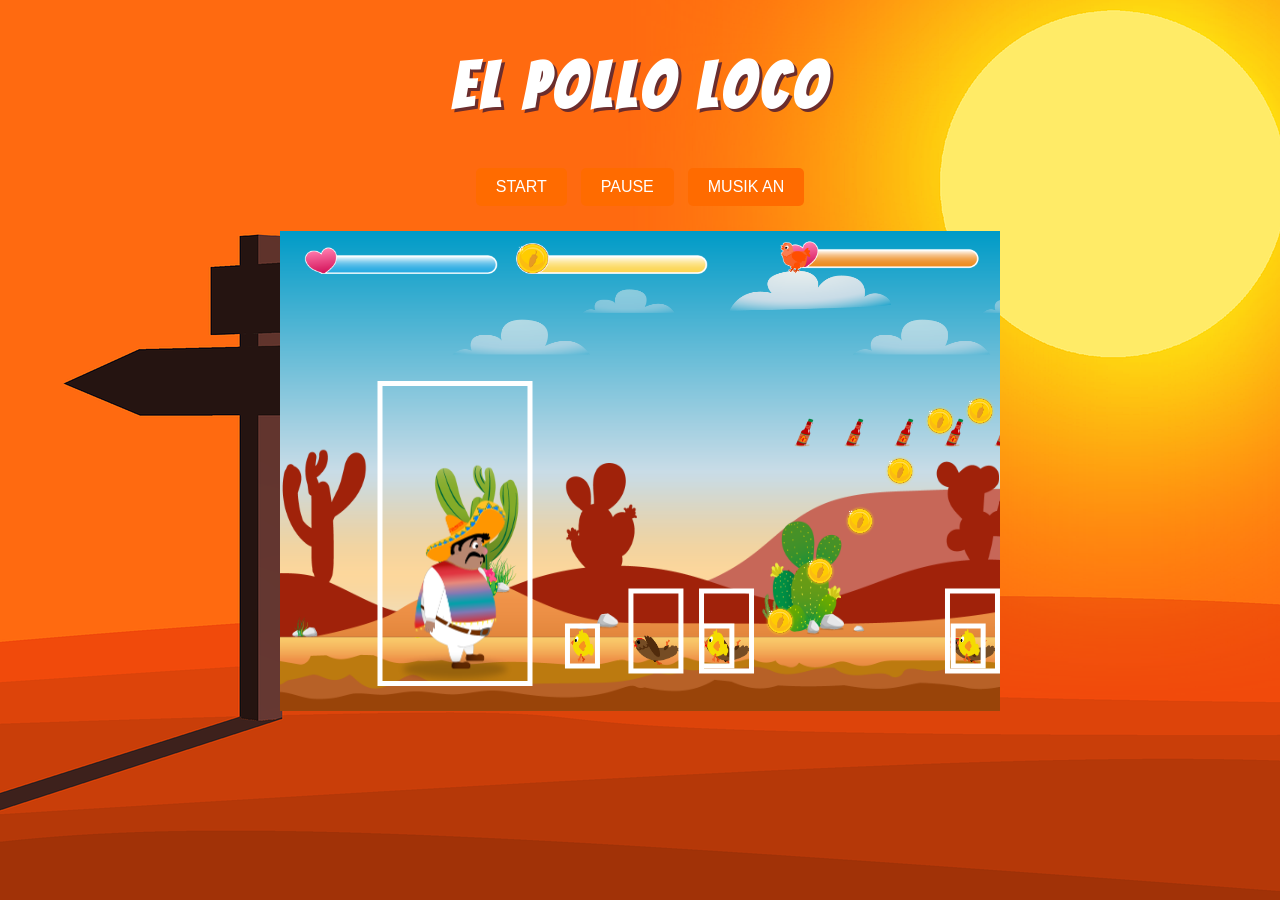
==== index.html @ 73bc2ea7 "coins eingefügt" ====
<!DOCTYPE html>
<html lang="en">
<head>
    <meta charset="UTF-8">
    <meta name="viewport" content="width=device-width, initial-scale=1.0">
    <link rel="stylesheet" href="./style.css">
    <title>El Pollo Loco</title>
    <script src="./models/drawable-object.class.js"></script>
    <script src="./models/movable-object.class.js"></script>
    <script src="./models/keyboard.class.js"></script>
    <script src="./models/level.class.js"></script>
    <script src="./models/character.class.js"></script>
    <script src="./models/chicken.class.js"></script>
    <script src="./models/chickenbaby.class.js"></script>
    <script src="./models/endboss.class.js"></script>
    <script src="./models/cloud.class.js"></script>
    <script src="./models/background-object.class.js"></script>
    <script src="./models/status-bar.class.js"></script>
    <script src="./models/coin.class.js"></script>
    <script src="./models/bottle-pickup.class.js"></script>
    <script src="./models/coin-status-bar.class.js"></script>
    <script src="./models/boss-status-bar.class.js"></script>
    <script src="./models/throwable-object.class.js"></script>
    <script src="./levels/level1.js"></script>
    <script src="./models/world.class.js"></script> 
    <script src="./js/game.js"></script>
     
</head>
<body onload="init()">
    
    <h1>El Pollo Loco</h1>

    <div id="homeScreen">
        <img id="homeScreenImage" src="./img/9_intro_outro_screens/start/startscreen_1.png" alt="Home Screen">
        <div id="homeScreenButtons">
            <button id="playBtn">SPIELEN</button>
            <button id="soundBtn">TON AN</button>
            <button id="fullscreenBtn">VOLLBILD</button>
        </div>
    </div>

    <div id="controlPanel">
        <button id="startBtn">START</button>
        <button id="pauseBtn">PAUSE</button>
        <button id="musicBtn">MUSIK AN</button>
    </div>
    <canvas id="canvas" width="720" height="480"></canvas>

    <div id="gameOverPanel">
        <img id="gameOverImage" src="" alt="Game Over">
            <h2 id="gameOverText"></h2>
        <button id="restartBtn">NOCHMAL SPIELEN</button>
        <button id="homeBtn">HAUPTSEITE</button>
    </div>

    <div id="winPanel">
        <img id="winImage" src="" alt="Win Screen">
        <h2 id="winText"></h2>
        <button id="restartBtn">NOCHMAL SPIELEN</button>
        <button id="homeBtn">HAUPTSEITE</button>
    </div>


</body>
</html>
---- style.css ----
body {
    display: flex;
    justify-content: center;
    align-items: center;
    flex-direction: column;
    min-height: 80vh;
    margin: 0;
    background-image: url('./img/hintergrund_img/wueste.png');
    background-position: center;
}

canvas {
    background-color: black;
    display: block;
}

@font-face {
    font-family: 'BangersFont';
    src: url(./fonts/bangers/bangers-v25-latin-regular.woff2) format('woff2');
    font-weight: normal;
    font-style: normal;
}


@font-face {
    font-family: 'merriweather';
    src: url(./fonts/merriweather_woff/Merriweather_24pt_SemiCondensed-Regular.woff) format('woff2');
    font-weight: normal;
    font-style: normal;
}

h1 {
    font-family: 'BangersFont', Arial, Helvetica, sans-serif;
    font-size: 64px;
    color: #ffffff;
    text-shadow: 3px 3px 0px #6B2D2D;
    letter-spacing: 6px;
}

h2 {
    font-family:'merriweather', 'Franklin Gothic Medium', 'Arial Narrow', Arial, sans-serif;
    font-size: 32px;
    color: #ffffff;
    text-shadow: 3px 3px 0px #6B2D2D;
    letter-spacing: 2px;
}

#controlPanel {
    margin-bottom: 20px;
}

#controlPanel button {
    padding: 10px 20px;
    margin: 5px;
    font-size: 16px;
    background-color: #ff6b00;
    color: white;
    border: none;
    border-radius: 5px;
    cursor: pointer;
}

#controlPanel button:hover {
    background-color: #445a00;
}

#gameOverPanel {
    position: fixed;
    top: 50%;
    left: 50%;
    transform: translate(-50%, -50%);
    background-color: rgba(0, 0, 0, 0.9);
    padding: 40px;
    border-radius: 10px;
    text-align: center;
    z-index: 1000;
    display: none;
}

#gameOverPanel.show{
    display: block;
}

#gameOverPanel h2 {
    color: #ff6b00;
    font-size: 48px;
    margin-bottom: 30px;
   
}

#gameOverPanel button {
    padding: 15px 30px;
    font-size: 20px;
    background-color: #ff6b00;
    color: white;
    border: none;
    border-radius: 5px;
    cursor: pointer;
}

#gameOverPanel button:hover {
    background-color: #d45a00;
}

#gameOverImage {
    width: 300px;
    margin-bottom: 20px;
}

#winPanel {
    position: fixed;
    top: 50%;
    left: 50%;
    transform: translate(-50%, -50%);
    background-color: rgba(0, 0, 0, 0.9);
    padding: 40px;
    border-radius: 10px;
    text-align: center;
    z-index: 1000;
    display: none;
}

#winPanel img {
    width: 300px;
    margin-bottom: 20px;
}

#winPanel h2 {
    color: #FFD700;
    font-size: 48px;
    margin-bottom: 30px;
}

#winPanel button {
    padding: 15px 30px;
    font-size: 20px;
    background-color: #FFD700;
    color: black;
    border-radius: 5px;
    cursor: pointer;
    margin: 10px;
    font-weight: bold;
}

#winPanel button:hover {
    background-color: #FFC700;
}





#homeScreen {
    position: fixed;
    top: 0;
    left: 0;
    width: 100%;
    height: 100%;
    display: flex;
    justify-content: center;
    align-items: center;
    z-index: 999;
    display: none;
}

#homeScreenImage {
    width: 100%;
    height: 100%;
    object-fit: cover;
    position: absolute;
}

#homeScreenButtons {
    position: relative;
    z-index: 1000;
    display: flex;
    flex-direction: column;
    gap: 20px;
}

#homeScreenButtons button {
    padding: 15px 40px;
    font-size: 18px;
    background-color: rgba(255, 107, 0, 0.9);
    color: white;
    border: none;
    border-radius: 5px;
    cursor: pointer;
    font-weight: bold;
}

#homeScreenButtons button:hover {
    background-color: rgba(212, 90, 0, 0.9);
}










/*Smartphones -----*/
@media only screen and (max-width : 720px) {
    canvas {
        width: 100%;
    }
}

@media only screen and (max-height: 480px) {
    
    body {
        min-height: 0;
        padding: 0;
        margin: 0;
    }
    canvas {
        height: 100vh;
    }
    h1 {
        display: none;
    }
    h2 {display: none;
    }
}
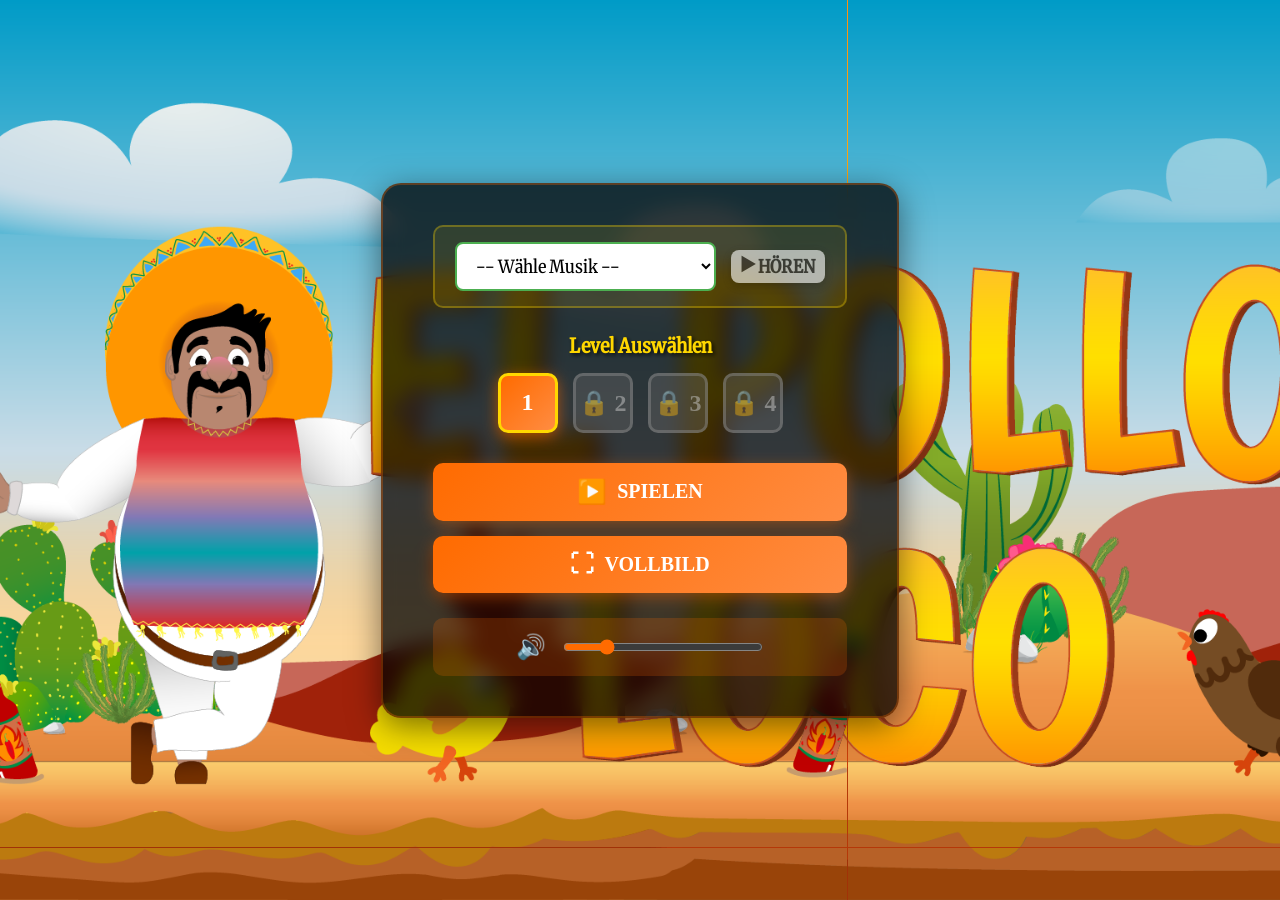
==== commit 007d6b94: "UI-Verbesserungen: Modernes Design und mobile Steuerung implementiert - Startseite neu gestaltet mit" ====
--- a/index.html
+++ b/index.html
@@ -4,7 +4,10 @@
     <meta charset="UTF-8">
     <meta name="viewport" content="width=device-width, initial-scale=1.0">
     <link rel="stylesheet" href="./style.css">
+    <link rel="icon" type="image/png" href="img/favicon/I-1.png">
     <title>El Pollo Loco</title>
+    <script src="./js/audio-hub.js"></script>
+    <script src="./js/music-manager.js"></script>
     <script src="./models/drawable-object.class.js"></script>
     <script src="./models/movable-object.class.js"></script>
     <script src="./models/keyboard.class.js"></script>
@@ -20,6 +23,7 @@
     <script src="./models/bottle-pickup.class.js"></script>
     <script src="./models/coin-status-bar.class.js"></script>
     <script src="./models/boss-status-bar.class.js"></script>
+    <script src="./models/bottle-status-bar.class.js"></script>
     <script src="./models/throwable-object.class.js"></script>
     <script src="./levels/level1.js"></script>
     <script src="./models/world.class.js"></script> 
@@ -31,35 +35,97 @@
     <h1>El Pollo Loco</h1>
 
     <div id="homeScreen">
-        <img id="homeScreenImage" src="./img/9_intro_outro_screens/start/startscreen_1.png" alt="Home Screen">
-        <div id="homeScreenButtons">
-            <button id="playBtn">SPIELEN</button>
-            <button id="soundBtn">TON AN</button>
-            <button id="fullscreenBtn">VOLLBILD</button>
+    <img id="homeScreenImage" src="./img/9_intro_outro_screens/start/startscreen_1.png" alt="Home Screen">
+
+        <div id="homeScreenButtons">          
+            <div id="musicSelector">
+                <select id="musicDropdown" onchange="onMusicChange()">
+                    <option value="-1">-- Wähle Musik --</option>
+                    <option value="0">🎹 Piano Music</option>
+                    <option value="1">🎮 8-Bit Loop</option>
+                    <option value="2">🤠 Casual Western Rhythm</option>
+                    <option value="3">🌵 Lonely Cowboy</option>
+                </select>
+            <button id="previewBtn" onclick="previewSelectedMusic()" disabled>▶️ HÖREN</button>
+            </div>
+
+            <!-- LEVEL SEÇİMİ -->
+            <div id="levelSelector">
+                <h3>Level Auswählen</h3>
+                <div id="levelButtons">
+                    <button class="level-btn active" onclick="selectLevel(1)">1</button>
+                    <button class="level-btn disabled" disabled>🔒 2</button>
+                    <button class="level-btn disabled" disabled>🔒 3</button>
+                    <button class="level-btn disabled" disabled>🔒 4</button>
+                </div>
+            </div>
+
+            <!-- OYUN KONTROL BUTONLARI -->
+            <div id="gameControls">
+                <button id="playBtn" onclick="startGameFromHome()"><span class="btn-icon">▶️</span> SPIELEN</button>
+            <button id="fullscreenBtn" onclick="toggleFullscreen()"><span class="btn-icon">⛶</span> VOLLBILD</button>
+            </div>
+
+            <!-- SES KONTROLÜ -->
+            <div id="volumeControl">
+                <span class="volume-icon">🔊</span>
+                <input type="range" oninput="AudioHub.setVolume(this.value)" id="volumeHome" min="0" max="1" step="0.01" value="0.2">
+            </div>
         </div>
     </div>
 
-    <div id="controlPanel">
-        <button id="startBtn">START</button>
-        <button id="pauseBtn">PAUSE</button>
-        <button id="musicBtn">MUSIK AN</button>
+    <div id="controlPanel" style="display:none">
+        <button id="pauseBtn" onclick="pauseGame()">⏸️ PAUSE</button>
+        <button id="musicBtn" onclick="toggleMusic()">🎵 MUSIK AN</button>
+        <div id="volumeControlGame">
+            <span class="volume-icon">🔊</span>
+            <input type="range" oninput="AudioHub.setVolume(this.value)" id="volumeGame" min="0" max="1" step="0.01" value="0.2">
+        </div>
     </div>
-    <canvas id="canvas" width="720" height="480"></canvas>
 
-    <div id="gameOverPanel">
+
+    <canvas id="canvas" width="720" height="480" style="display: none;"></canvas>
+
+    <div id="gameOverPanel" style="display: none;">
         <img id="gameOverImage" src="" alt="Game Over">
             <h2 id="gameOverText"></h2>
-        <button id="restartBtn">NOCHMAL SPIELEN</button>
-        <button id="homeBtn">HAUPTSEITE</button>
+        <button id="restartBtn" onclick="restartGame()" onkeydown="return false;">NOCHMAL SPIELEN</button>
+        <button id="homeBtn" onclick="goToHome()" onkeydown="return false;">HAUPTSEITE</button>
     </div>
 
-    <div id="winPanel">
+    <div id="winPanel" style="display: none;">
         <img id="winImage" src="" alt="Win Screen">
         <h2 id="winText"></h2>
-        <button id="restartBtn">NOCHMAL SPIELEN</button>
-        <button id="homeBtn">HAUPTSEITE</button>
+        <button id="winRestartBtn" onclick="restartGame()" onkeydown="return false;">NOCHMAL SPIELEN</button>
+        <button id="winHomeBtn" onclick="goToHome()" onkeydown="return false;">HAUPTSEITE</button>
     </div>
 
+
+
+    <!--QUERFORMAT_WARNUNG-->
+    <div id="rotateWarning" style="display:none;">
+        <div id="rotateContent">
+            <img src="" alt="./img/9_intro_outro_screens/start/startscreen_1.png" aria-multiline="Gerät drehen">
+            <h2>Bitte drehe dein Gerät!</h2>
+        </div>
+    </div>
+
+    <!--MOBILE STEUERUNG-->
+    <div id="mobilControls" style="display:none;">
+    
+        <!--LINKE SEITE: Bewegungs-Buttons-->
+        <div id="leftControls">
+            <button id="btnLeft" class="control_btn">◄</button>
+            <button id="btnRight" class="control_btn">►</button>
+        </div>
+
+        <!--RECHTE SEITE: Aktions-Buttons-->
+        <div id="rightControls">
+            <button id="btnJump" class="control_btn">⏫</button>
+            <button id="btnThrow" class="control_btn">💥</button>
+        </div>
+
+    </div>
 
 </body>
 </html>
--- a/style.css
+++ b/style.css
@@ -45,26 +45,210 @@
     letter-spacing: 2px;
 }
 
+#homeScreen {
+    display: flex;
+    justify-content: center;
+    align-items: center;
+    position: fixed;
+    top: 0;
+    left: 0;
+    width: 100%;
+    height: 100%;
+    z-index: 2000;
+}
+
+#homeScreenImage {
+    width: 100%;
+    height: 100%;
+    object-fit: cover;
+    position: absolute;
+}
+
+#homeScreenButtons {
+    position: relative;
+    z-index: 1000;
+    background: rgba(0, 0, 0, 0.75);
+    backdrop-filter: blur(10px);
+    border-radius: 20px;
+    padding: 40px 50px;
+    box-shadow: 0 8px 32px rgba(0, 0, 0, 0.5);
+    border: 2px solid rgba(255, 107, 0, 0.3);
+    max-width: 500px;
+}
+
+/* Level Seçici Başlık */
+#levelSelector h3 {
+    font-family: 'merriweather', Arial, sans-serif;
+    color: #FFD700;
+    font-size: 20px;
+    margin-bottom: 15px;
+    text-align: center;
+    text-shadow: 2px 2px 4px rgba(0, 0, 0, 0.8);
+    margin-top: 0;
+}
+
+/* Level Butonları Container */
+#levelButtons {
+    display: flex;
+    gap: 15px;
+    justify-content: center;
+    margin-bottom: 30px;
+}
+
+/* Level Butonları */
+.level-btn {
+    width: 60px;
+    height: 60px;
+    font-size: 24px;
+    font-weight: bold;
+    border-radius: 10px;
+    border: 3px solid rgba(255, 107, 0, 0.5);
+    background: rgba(255, 107, 0, 0.3);
+    color: white;
+    cursor: not-allowed;
+    transition: all 0.3s;
+    margin: 0;
+    padding: 0;
+    box-shadow: none;
+}
+
+/* Aktif Level (Level 1) */
+.level-btn.active {
+    background: linear-gradient(135deg, #ff6b00, #ff8c42);
+    border-color: #FFD700;
+    cursor: pointer;
+    box-shadow: 0 4px 15px rgba(255, 107, 0, 0.6);
+}
+
+.level-btn.active:hover {
+    transform: scale(1.1);
+    box-shadow: 0 6px 20px rgba(255, 215, 0, 0.8);
+}
+
+/* Kilitli Leveller */
+.level-btn.disabled {
+    background: rgba(100, 100, 100, 0.4);
+    border-color: rgba(150, 150, 150, 0.4);
+    color: rgba(200, 200, 200, 0.5);
+}
+
+/* Kilitli leveller üzerine gelince */
+.level-btn.disabled:hover {
+    animation: shake 0.3s;
+}
+
+/* Sallama animasyonu */
+@keyframes shake {
+    0%, 100% { transform: translateX(0); }
+    25% { transform: translateX(-5px); }
+    75% { transform: translateX(5px); }
+}
+
+/* Oyun Kontrol Butonları */
+#gameControls {
+    display: flex;
+    flex-direction: column;
+    gap: 15px;
+    margin-bottom: 25px;
+}
+
+#gameControls button {
+    padding: 15px 30px;
+    font-size: 20px;
+    background: linear-gradient(135deg, #ff6b00, #ff8c42);
+    color: white;
+    border: none;
+    border-radius: 10px;
+    cursor: pointer;
+    font-weight: bold;
+    display: flex;
+    align-items: center;
+    justify-content: center;
+    gap: 10px;
+    box-shadow: 0 4px 15px rgba(255, 107, 0, 0.4);
+    transition: all 0.3s;
+}
+/* 
+#gameControls button:hover {
+    background: linear-gradient(135deg, #ff8c42, #ffab42);
+    transform: translateY(-3px);
+    box-shadow: 0 6px 20px rgba(255, 107, 0, 0.6);
+} */
+
+#gameControls button:hover .btn-icon {
+    transform: scale(1.3);
+    display: inline-block;
+    transition: transform 0.3s;
+}
+
+.btn-icon {
+    font-size: 24px;
+}
+
+/* Ses Kontrolü */
+#volumeControl {
+    display: flex;
+    align-items: center;
+    justify-content: center;
+    gap: 15px;
+    padding: 15px;
+    background: rgba(255, 107, 0, 0.2);
+    border-radius: 10px;
+}
+
+/* Oyun içi ses kontrolü container */
+#volumeControlGame {
+    display: flex;
+    align-items: center;
+    gap: 10px;
+}
+
+/* Oyun içi slider */
+#volumeGame {
+    width: 80px;
+    cursor: pointer;
+    accent-color: #ff6b00;
+}
+
+.volume-icon {
+    font-size: 24px;
+}
+
+#volumeHome {
+    width: 200px;
+    cursor: pointer;
+    accent-color: #ff6b00; /* Modern tarayıcılarda slider rengi */
+}
+button {
+    padding: 10px 20px;
+    font-size: 16px;
+    background-color: #ff6b35;
+    color: white;
+    border: none;
+    border-radius: 8px;
+    cursor: pointer;
+    font-weight: bold;
+    font-family: inherit;
+    box-shadow: 0 3px 10px rgba(0, 0, 0, 0.3);
+    transition: all 0.3s;
+    margin: 0;
+}
+
+button:hover {
+     background-color: #ff8c42;
+    transform: scale(1.05);
+}
+
+button:active {
+    transform: scale(0.95);
+}
+
 #controlPanel {
     margin-bottom: 20px;
 }
 
-#controlPanel button {
-    padding: 10px 20px;
-    margin: 5px;
-    font-size: 16px;
-    background-color: #ff6b00;
-    color: white;
-    border: none;
-    border-radius: 5px;
-    cursor: pointer;
-}
-
-#controlPanel button:hover {
-    background-color: #445a00;
-}
-
 #gameOverPanel {
+    display: none;
     position: fixed;
     top: 50%;
     left: 50%;
@@ -74,7 +258,9 @@
     border-radius: 10px;
     text-align: center;
     z-index: 1000;
-    display: none;
+    max-width: 90vw;
+    max-height: 90vh;
+    overflow-y: auto;    
 }
 
 #gameOverPanel.show{
@@ -84,8 +270,7 @@
 #gameOverPanel h2 {
     color: #ff6b00;
     font-size: 48px;
-    margin-bottom: 30px;
-   
+    margin-bottom: 30px;   
 }
 
 #gameOverPanel button {
@@ -118,6 +303,9 @@
     text-align: center;
     z-index: 1000;
     display: none;
+    max-width: 90vw;
+    max-height: 90vh;
+    overflow-y: auto;
 }
 
 #winPanel img {
@@ -146,61 +334,479 @@
     background-color: #FFC700;
 }
 
-
-
-
-
-#homeScreen {
+#musicSelector {
+    position: relative;
+    display: flex;
+    align-items: center;
+    justify-content: center;
+    gap: 15px;
+    background: rgba(255, 215, 0, 0.1); /* Hafif altın */
+    border: 2px solid rgba(255, 215, 0, 0.3);
+    padding: 15px 20px;
+    border-radius: 10px;
+    margin-bottom: 25px;
+}
+
+#musicSelector label { /*Müzik label yazi*/
+    font-family: 'merriweather', Arial, sans-serif;
+    font-size: 24px;
+    color: white;
+    text-shadow: 2px 2px 4px rgba(0, 0, 0, 0.8);
+}
+
+#musicDropdown { /*Dropdown (acilir liste)*/
+    font-family: 'merriweather', Arial, sans-serif;
+    font-size: 18px;
+    padding: 10px 15px;
+    border-radius: 8px;
+    border: 2px solid #4CAF50;
+    background: white;
+    cursor: pointer;
+    min-width: 250px;
+}
+
+#musicDropdown:focus { /*Dropdown tiklandiginda*/
+    outline: none; /*varsayilan cerceveyi kaldir*/
+    border-color: #45a049;
+    box-shadow: 0 0 10px rgba(76, 175, 80, 0.5); /*yesil glow efekti*/
+}
+
+#previewBtn { /*Önizleme butone (HÖREN)*/
+    font-family: 'merriweather', Arial, sans-serif;
+    font-size: 18px;
+    padding: 5px 10px;
+    border-radius: 8px;
+    border: none;
+    background: #2196f3;
+    color: white;
+    cursor: pointer;
+    transition: all 0.3s;
+    margin: 0;
+    
+}
+
+#previewBtn:disabled { /*Buton pasif*/
+    background: #ffffff; 
+    opacity: 0.6;
+    color: #383737;
+}
+
+/* ===== QUERFORMAT-WARNUNG (Yatay/Dikey Kontrol Uyarısı) ===== */
+#rotateWarning {
     position: fixed;
     top: 0;
     left: 0;
     width: 100%;
     height: 100%;
+    background-color: rgba(0, 0, 0, 0.95);
+    z-index: 9999;
     display: flex;
     justify-content: center;
     align-items: center;
-    z-index: 999;
-    display: none;
-}
-
-#homeScreenImage {
+}
+
+#rotateContent {
+    text-align: center;
+    color: white;
+    padding: 40px;
+}
+
+#rotateContent img {
+    width: 200px;
+    margin-bottom: 20px;
+    opacity: 0.5;
+    display: block;
+    margin-left: auto;
+    margin-right: auto; 
+}
+
+#rotateContent h2 {
+    font-size: 32px;
+    margin-bottom: 20px;
+}
+
+#rotateContent p {
+    font-family: 'merriweather', Arial, sans-serif;
+    font-size: 18px;
+    color: #FFD700;
+}
+
+/* ===== MOBILE STEUERUNG (Dokunmatik Kontroller) ===== */
+#mobilControls {
+    position: fixed;
+    bottom: 0;
+    left: 0;
+    width: 100%;
+    height: 150px;
+    display: flex;
+    justify-content: space-between;
+    align-items: center;
+    padding: 0 20px;
+    z-index: 100;
+    pointer-events: none; /* Hintergrund bleibt klickbar */
+}
+
+.control_btn {
+    border-radius: 50%;
+    cursor: pointer;
+    user-select: none;
+    display: flex;
+    justify-content: center;
+    align-items: center;
+    margin: 0;
+    padding: 0;
+    transition: all 0.15s ease;
+}
+
+/* Mobil cihazlarda butonları göster */
+@media (max-width: 1024px) {
+    #mobilControls {
+        display: flex !important;
+    }
+}
+/* Im Hochformat Warnung anzeigen */
+@media (orientation: portrait) {
+    #rotateWarning {
+        display: flex !important;
+    }
+}
+
+
+
+
+
+/* Yatay modda mobil düzenlemeler */
+@media (orientation: landscape) and (max-width: 1024px) {
+    /* Canvas'ı maksimum büyüklükte yap */
+    canvas {
+        height: calc(100vh - 100px) !important; /* 160px → 100px (daha büyük canvas) */
+        width: 100vw !important;
+        max-width: 100vw !important;
+        object-fit: contain;   
+        z-index: 1; /* Arka planda kal */
+    }
+
+    /* Control Panel - Çok Kompakt Mobil Görünüm */
+#controlPanel {
+    position: fixed;
+    top: 5px;
+    right: 5px;
+    z-index: 200;
+    margin: 0;
+    display: flex;
+    flex-direction: column;
+    gap: 8px;
+    background: rgba(0, 0, 0, 0.85);
+    padding: 8px;
+    border-radius: 6px;
+    border: 1px solid rgba(255, 107, 0, 0.6);
+}
+
+#controlPanel button {
+    padding: 5px 10px;
+    font-size: 10px;
+    margin: 0;
+    background: linear-gradient(135deg, #ff6b00, #ff8c42);
+    border-radius: 4px;
+    white-space: nowrap;
+    min-width: 80px;
+}
+
+#controlPanel button:hover {
+    background: linear-gradient(135deg, #ff8c42, #ffab42);
+}
+
+/* Ses kontrolü container */
+#volumeControlGame {
+    display: flex;
+    align-items: center;
+    gap: 5px;
+    background: rgba(255, 107, 0, 0.15);
+    padding: 4px 6px;
+    border-radius: 4px;
+}
+
+#volumeControlGame .volume-icon {
+    font-size: 14px; /* 16px → 14px */
+}
+
+#volumeGame {
+    width: 60px; /* 70px → 60px */
+    height: 3px; /* 4px → 3px */
+}
+
+#leftControls, #rightControls {
+    display: flex;
+    gap: 15px !important;
+}
+#rightControls {
+    padding-right: 55px; /* Sadece sağ tarafa */
+}
+
+    #homeScreen {
+    display: flex;
     width: 100%;
     height: 100%;
-    object-fit: cover;
-    position: absolute;
-}
-
-#homeScreenButtons {
-    position: relative;
-    z-index: 1000;
-    display: flex;
-    flex-direction: column;
+    z-index: 2000;
+    }
+    
+    #homeScreenButtons {
+    padding: 25px 30px !important;
+    max-width: 400px !important;
+}
+
+    #levelSelector h3 {
+    font-size: 16px !important;
+    margin-bottom: 10px !important;
+}
+
+#levelButtons {
+    gap: 10px !important;
+    margin-bottom: 20px !important;
+}
+
+.level-btn {
+    width: 50px !important;
+    height: 50px !important;
+    font-size: 20px !important;
+}
+
+#gameControls {
+    gap: 10px !important;
+    margin-bottom: 15px !important;
+}
+
+#gameControls button {
+    padding: 12px 20px !important;
+    font-size: 16px !important;
+}
+
+#volumeControl {
+    padding: 10px !important;
+}
+
+#volumeHome {
+    width: 150px !important;
+}
+
+
+#musicSelector {
+    width: 300px;
+    height: 25px;
+    top: 10%;
+    left: 50%;
+    transform: translate(-50%);
+    display: flex;
+    align-items: center;
+    justify-content: center;
     gap: 20px;
-}
-
-#homeScreenButtons button {
-    padding: 15px 40px;
-    font-size: 18px;
-    background-color: rgba(255, 107, 0, 0.9);
-    color: white;
-    border: none;
-    border-radius: 5px;
-    cursor: pointer;
-    font-weight: bold;
-}
-
-#homeScreenButtons button:hover {
-    background-color: rgba(212, 90, 0, 0.9);
-}
-
-
-
-
-
-
-
-
-
+    background-color:rgba(255, 107, 0, 0.9);
+    padding: 20px 30px;
+    border-radius: 15px;
+    z-index: 10;;
+}
+
+#musicSelector label { /*Müzik label yazi*/
+    font-family: 'merriweather', Arial, sans-serif;
+    font-size: 16px;
+    color: white;
+    text-shadow: 2px 2px 4px rgba(0, 0, 0, 0.8);
+}
+
+#musicDropdown { /*Dropdown (acilir liste)*/
+    font-family: 'merriweather', Arial, sans-serif;
+    font-size: 16px;
+    padding: 5px 10px;
+    border-radius: 8px;
+    border: 2px solid #4CAF50;
+    background: white;
+    cursor: pointer;
+    min-width: 250px;
+}
+
+#musicDropdown:focus { /*Dropdown tiklandiginda*/
+    outline: none; /*varsayilan cerceveyi kaldir*/
+    border-color: #45a049;
+    box-shadow: 0 0 10px rgba(76, 175, 80, 0.5); /*yesil glow efekti*/
+}
+
+#previewBtn { /*Önizleme butone (HÖREN)*/
+    font-family: 'merriweather', Arial, sans-serif;
+    font-size: 16px;
+    padding: 5px 5px;
+    border-radius: 8px;
+    background: #2196f3;
+    color: white;
+    transition: all 0.3s;  
+}
+
+#previewBtn:disabled { /*Buton pasif*/
+    background: #ffffff; 
+    opacity: 0.6;
+    color: #383737;
+}
+/* TURUNCU ARKA PLAN EKLE */
+    #mobilControls {
+        position: fixed;
+        bottom: 0;
+        left: 0;
+        width: 100%;
+        height: 100px !important;
+        background: linear-gradient(to bottom, 
+                    rgba(255, 107, 0, 0.85), 
+                    rgba(255, 140, 0, 0.9)) !important; /* Güzel turuncu gradient. Yavas gecis*/
+        z-index: 100 !important;
+        display: flex;
+      
+        align-items: center;
+        padding: 0 30px !important;
+        box-shadow: 0 -4px 10px rgba(0, 0, 0, 0.3); /* Üstten gölge */
+    }
+
+
+.control_btn {
+    width: 75px;
+    height: 75px;
+    font-size: 28px;
+    background: linear-gradient(145deg, #ffffff, #e6e6e6);
+    color: #ff6b00;
+    border: 3px solid rgba(255, 107, 0, 0.3);
+    border-radius: 50%;
+    box-shadow: 
+        0 6px 12px rgba(0, 0, 0, 0.3),
+        inset 0 -2px 4px rgba(0, 0, 0, 0.1),
+        inset 0 2px 4px rgba(255, 255, 255, 0.8);
+    transition: all 0.15s ease;
+}
+
+.control_btn:active {
+    background: linear-gradient(145deg, #e6e6e6, #cccccc);
+    transform: translateY(4px) scale(0.95);
+    box-shadow: 
+        0 2px 6px rgba(0, 0, 0, 0.3),
+        inset 0 2px 6px rgba(0, 0, 0, 0.2);
+}
+
+/* Sol/Sağ Hareket Butonları - Mavi Ton */
+#btnLeft, #btnRight {
+    background: linear-gradient(145deg, #4a90e2, #357abd);
+    color: white;
+    border: 3px solid rgba(74, 144, 226, 0.5);
+}
+
+#btnLeft:active, #btnRight:active {
+    background: linear-gradient(145deg, #357abd, #2a5f8f);
+}
+
+/* Zıplama Butonu - Yeşil Ton */
+#btnJump {
+    background: linear-gradient(145deg, #5cb85c, #449d44);
+    color: white;
+    border: 3px solid rgba(92, 184, 92, 0.5);
+}
+
+#btnJump:active {
+    background: linear-gradient(145deg, #449d44, #357a38);
+}
+
+/* Atış Butonu - Kırmızı Ton */
+#btnThrow {
+    background: linear-gradient(145deg, #ff6b6b, #ff5252);
+    color: white;
+    border: 3px solid rgba(255, 107, 107, 0.5);
+}
+
+#btnThrow:active {
+    background: linear-gradient(145deg, #ff5252, #e63946);
+}
+}
+
+
+
+
+
+
+
+
+
+
+
+
+
+
+
+
+
+
+
+
+
+
+
+
+/* Mobilde panel küçült */
+@media (max-width: 1024px) {
+    #gameOverPanel {
+        top: 150px;
+        padding: 10px !important;
+        display: flex;
+        flex-direction: column;
+    }
+    
+    #gameOverPanel h2 {
+        font-size: 28px !important;
+        margin-bottom: 15px !important;
+    }
+    
+    #gameOverImage {
+        width: 150px !important; /* Resmi küçült */
+        margin-bottom: 10px !important;
+    }
+    
+    #gameOverPanel button {
+        padding: 10px 20px !important;
+        font-size: 16px !important;
+        margin: 5px !important;
+    }
+}
+
+/* Mobilde win panel küçült */
+@media (max-width: 1024px) {
+    #winPanel {
+        padding: 20px !important;
+    }
+    
+    #winPanel h2 {
+        font-size: 28px !important;
+        margin-bottom: 15px !important;
+    }
+    
+    #winPanel img {
+        width: 150px !important;
+        margin-bottom: 10px !important;
+    }
+    
+    #winPanel button {
+        padding: 10px 20px !important;
+        font-size: 16px !important;
+        margin: 5px !important;
+    }
+}
+
+/* Mobilde uyarı resmini küçült */
+@media (max-width: 768px) {
+    #rotateContent img {
+        width: 120px !important;
+    }
+    
+    #rotateContent h2 {
+        font-size: 24px !important;
+    }
+    
+    #rotateContent p {
+        font-size: 14px !important;
+    }
+}
 
 /*Smartphones -----*/
 @media only screen and (max-width : 720px) {
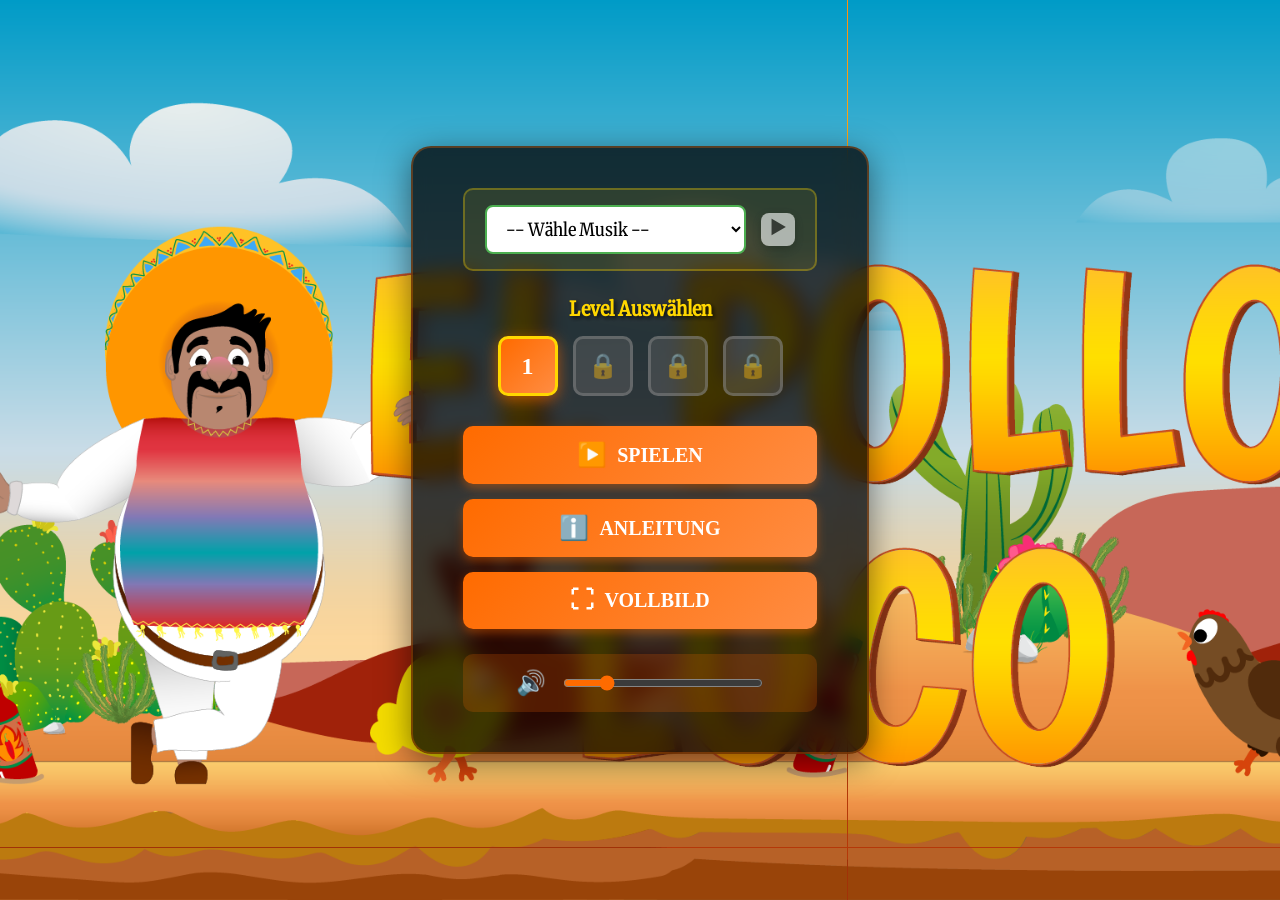
==== commit 6c1ed64a: "JSDoc-Dokumentation und Code-Optimierung für alle Klassen" ====
--- a/index.html
+++ b/index.html
@@ -46,7 +46,7 @@
                     <option value="2">🤠 Casual Western Rhythm</option>
                     <option value="3">🌵 Lonely Cowboy</option>
                 </select>
-            <button id="previewBtn" onclick="previewSelectedMusic()" disabled>▶️ HÖREN</button>
+            <button id="previewBtn" onclick="previewSelectedMusic()" disabled>▶️<p>HÖREN</p></button>
             </div>
 
             <!-- LEVEL SEÇİMİ -->
@@ -54,16 +54,17 @@
                 <h3>Level Auswählen</h3>
                 <div id="levelButtons">
                     <button class="level-btn active" onclick="selectLevel(1)">1</button>
-                    <button class="level-btn disabled" disabled>🔒 2</button>
-                    <button class="level-btn disabled" disabled>🔒 3</button>
-                    <button class="level-btn disabled" disabled>🔒 4</button>
+                    <button class="level-btn disabled" disabled>🔒<p>2</p></button>
+                    <button class="level-btn disabled" disabled>🔒<p>3</p></button>
+                    <button class="level-btn disabled" disabled>🔒<p>4</p></button>
                 </div>
             </div>
 
             <!-- OYUN KONTROL BUTONLARI -->
             <div id="gameControls">
                 <button id="playBtn" onclick="startGameFromHome()"><span class="btn-icon">▶️</span> SPIELEN</button>
-            <button id="fullscreenBtn" onclick="toggleFullscreen()"><span class="btn-icon">⛶</span> VOLLBILD</button>
+                <button id="infoBtn" onclick="openInfoDialog()"><span class="btn-icon">ℹ️</span> ANLEITUNG</button>
+                <button id="fullscreenBtn" onclick="toggleFullscreen()"><span class="btn-icon">⛶</span> VOLLBILD</button>
             </div>
 
             <!-- SES KONTROLÜ -->
@@ -85,6 +86,53 @@
 
 
     <canvas id="canvas" width="720" height="480" style="display: none;"></canvas>
+    
+    
+    <!-- ANLEITUNG DIALOG -->
+    <div id="infoDialog" style="display: none;">
+        <div id="infoContent">
+            <button id="closeInfoBtn" onclick="closeInfoDialog()">✕</button>
+            <h2>🎮 Spielanleitung</h2>
+            
+            <div class="info-section">
+                <h3>Ziel des Spiels:</h3>
+                <p>Besiege alle Hühner und den Endboss!</p>
+            </div>
+
+            <div class="info-section">
+                <h3>Steuerung (Desktop):</h3>
+                <div class="key-info">
+                    <span class="key">◄</span>
+                    <span class="key">►</span>
+                    <span class="description">Nach links/rechts bewegen</span>
+                </div>
+                <div class="key-info">
+                    <span class="key">SPACE</span>
+                    <span class="description">Springen</span>
+                </div>
+                <div class="key-info">
+                    <span class="key">D</span>
+                    <span class="description">Flasche werfen</span>
+                </div>
+            </div>
+
+            <div class="info-section">
+                <h3>Steuerung (Mobile):</h3>
+                <p>Nutze die Touch-Buttons am unteren Bildschirmrand im Querformat.</p>
+            </div>
+
+            <div class="info-section">
+                <h3>Tipps:</h3>
+                <ul>
+                    <li>Sammle Münzen und Flaschen</li>
+                    <li>Springe auf Hühner, um sie zu besiegen</li>
+                    <li>Wirf Flaschen auf den Endboss</li>
+                </ul>
+            </div>
+        </div>
+    </div>
+
+
 
     <div id="gameOverPanel" style="display: none;">
         <img id="gameOverImage" src="" alt="Game Over">
@@ -105,7 +153,7 @@
     <!--QUERFORMAT_WARNUNG-->
     <div id="rotateWarning" style="display:none;">
         <div id="rotateContent">
-            <img src="" alt="./img/9_intro_outro_screens/start/startscreen_1.png" aria-multiline="Gerät drehen">
+            <img src="img/9_intro_outro_screens/start/startscreen_1.png" alt="Gerät drehen">
             <h2>Bitte drehe dein Gerät!</h2>
         </div>
     </div>
--- a/style.css
+++ b/style.css
@@ -137,6 +137,10 @@
     animation: shake 0.3s;
 }
 
+button p {
+    display: none;
+}
+
 /* Sallama animasyonu */
 @keyframes shake {
     0%, 100% { transform: translateX(0); }
@@ -165,15 +169,10 @@
     align-items: center;
     justify-content: center;
     gap: 10px;
-    box-shadow: 0 4px 15px rgba(255, 107, 0, 0.4);
+    box-shadow: 0 4px 10px rgba(255, 107, 0, 0.4);
     transition: all 0.3s;
 }
-/* 
-#gameControls button:hover {
-    background: linear-gradient(135deg, #ff8c42, #ffab42);
-    transform: translateY(-3px);
-    box-shadow: 0 6px 20px rgba(255, 107, 0, 0.6);
-} */
+
 
 #gameControls button:hover .btn-icon {
     transform: scale(1.3);
@@ -245,6 +244,7 @@
 
 #controlPanel {
     margin-bottom: 20px;
+    gap: 8px;
 }
 
 #gameOverPanel {
@@ -334,6 +334,128 @@
     background-color: #FFC700;
 }
 
+
+/* ===== ANLEITUNG DIALOG ===== */
+#infoDialog {
+    position: fixed;
+    top: 0;
+    left: 0;
+    width: 100%;
+    height: 100%;
+    background: rgba(0, 0, 0, 0.85);
+    z-index: 3000;
+    display: flex;
+    justify-content: center;
+    align-items: center;
+}
+
+#infoContent {
+    position: relative;
+    background: linear-gradient(135deg, rgba(0, 0, 0, 0.95), rgba(40, 20, 0, 0.95));
+    backdrop-filter: blur(10px);
+    border-radius: 20px;
+    padding: 40px;
+    max-width: 600px;
+    max-height: 80vh;
+    overflow-y: auto;
+    border: 3px solid rgba(255, 107, 0, 0.5);
+    box-shadow: 0 10px 50px rgba(0, 0, 0, 0.8);
+}
+
+#closeInfoBtn {
+    position: absolute;
+    top: 15px;
+    right: 15px;
+    width: 40px;
+    height: 40px;
+    font-size: 24px;
+    background: rgba(255, 107, 0, 0.8);
+    color: white;
+    border: none;
+    border-radius: 50%;
+    cursor: pointer;
+    display: flex;
+    align-items: center;
+    justify-content: center;
+    padding: 0;
+    margin: 0;
+    transition: all 0.3s;
+}
+
+#closeInfoBtn:hover {
+    background: rgba(255, 140, 0, 1);
+    transform: scale(1.1);
+}
+
+#infoContent h2 {
+    color: #FFD700;
+    font-family: 'BangersFont', Arial, sans-serif;
+    font-size: 36px;
+    margin-bottom: 25px;
+    text-align: center;
+}
+
+#infoContent h3 {
+    color: #ff8c42;
+    font-family: 'merriweather', Arial, sans-serif;
+    font-size: 20px;
+    margin-top: 20px;
+    margin-bottom: 10px;
+}
+
+#infoContent p {
+    color: white;
+    font-family: 'merriweather', Arial, sans-serif;
+    font-size: 16px;
+    line-height: 1.6;
+}
+
+.info-section {
+    margin-bottom: 25px;
+}
+
+.key-info {
+    display: flex;
+    align-items: center;
+    gap: 15px;
+    margin: 10px 0;
+}
+
+.key {
+    background: linear-gradient(145deg, #ffffff, #e0e0e0);
+    color: #333;
+    padding: 8px 16px;
+    border-radius: 8px;
+    font-weight: bold;
+    font-size: 16px;
+    border: 2px solid rgba(255, 107, 0, 0.3);
+    box-shadow: 0 3px 8px rgba(0, 0, 0, 0.3);
+    min-width: 80px;
+    text-align: center;
+}
+
+.description {
+    color: white;
+    font-family: 'merriweather', Arial, sans-serif;
+    font-size: 16px;
+}
+
+#infoContent ul {
+    color: white;
+    font-family: 'merriweather', Arial, sans-serif;
+    font-size: 16px;
+    line-height: 1.8;
+    padding-left: 25px;
+}
+
+#infoContent ul li {
+    margin-bottom: 8px;
+}
+
+
+
+
+
 #musicSelector {
     position: relative;
     display: flex;
@@ -467,30 +589,28 @@
 /* Im Hochformat Warnung anzeigen */
 @media (orientation: portrait) {
     #rotateWarning {
-        display: flex !important;
-    }
-}
-
-
-
+        display: flex !important; /*Dikey modda göster */
+    }
+}
 
 
 /* Yatay modda mobil düzenlemeler */
 @media (orientation: landscape) and (max-width: 1024px) {
     /* Canvas'ı maksimum büyüklükte yap */
-    canvas {
-        height: calc(100vh - 100px) !important; /* 160px → 100px (daha büyük canvas) */
-        width: 100vw !important;
-        max-width: 100vw !important;
-        object-fit: contain;   
-        z-index: 1; /* Arka planda kal */
-    }
-
-    /* Control Panel - Çok Kompakt Mobil Görünüm */
+canvas {
+    height: calc(100vh - 100px) !important; /* 160px → 100px (daha büyük canvas) */
+    width: 100vw !important;
+    max-width: 100vw !important;
+    object-fit: contain;   
+    z-index: 1; /* Arka planda kal */
+}
+
+
+/* Control Panel - Çok Kompakt Mobil Görünüm */
 #controlPanel {
     position: fixed;
-    top: 5px;
-    right: 5px;
+    top: 15px;
+    right: 26px;
     z-index: 200;
     margin: 0;
     display: flex;
@@ -527,12 +647,12 @@
 }
 
 #volumeControlGame .volume-icon {
-    font-size: 14px; /* 16px → 14px */
+    font-size: 14px;
 }
 
 #volumeGame {
-    width: 60px; /* 70px → 60px */
-    height: 3px; /* 4px → 3px */
+    width: 90px;
+    height: 3px;
 }
 
 #leftControls, #rightControls {
@@ -550,11 +670,22 @@
     z-index: 2000;
     }
     
-    #homeScreenButtons {
+#homeScreenButtons {
+/* padding: 25px 30px !important; /*!!!!!!!!!!!!!!!!!!!!!!!!!!!!!!!!!!!!!!!!!!!!!!!!*/
+max-width: 400px !important;  /*!!!!!!!!!!!!!!!!!!!!!!!!!!!!!!!!!!!!!!!!!!!!!!!!*/
     padding: 25px 30px !important;
-    max-width: 400px !important;
-}
-
+    max-width: 180px !important;
+    max-height: 300px;
+    display: flex;
+    align-items: center;
+    justify-content: center;
+    flex-direction: column;
+}
+
+button { /*!!!!!!!!!!!!!!!!!!!!!!!!!!!!!!!!!!!!!!!!!!!!!!!!*/
+    width: 135px;
+    height: 35px;
+}
     #levelSelector h3 {
     font-size: 16px !important;
     margin-bottom: 10px !important;
@@ -566,44 +697,53 @@
 }
 
 .level-btn {
-    width: 50px !important;
-    height: 50px !important;
-    font-size: 20px !important;
+    width: 35px !important;
+    height: 38px !important;
+    font-size: 22px !important;
+}
+
+.level-btn p {
+    display: none;
 }
 
 #gameControls {
     gap: 10px !important;
-    margin-bottom: 15px !important;
+    margin-bottom: 0 !important;
 }
 
 #gameControls button {
     padding: 12px 20px !important;
     font-size: 16px !important;
+    gap: 6px;
+}
+
+
+/* Mobilde ANLEITUNG butonunu gizle */
+#infoBtn {
+    display: none; /* ← YENİ SATIR */
 }
 
 #volumeControl {
-    padding: 10px !important;
+    padding: 0 !important;
+    width: 150px;
+    height: 40px;
+    gap: 6px;
 }
 
 #volumeHome {
-    width: 150px !important;
+    width: 95px !important;
 }
 
 
 #musicSelector {
-    width: 300px;
-    height: 25px;
-    top: 10%;
-    left: 50%;
-    transform: translate(-50%);
-    display: flex;
-    align-items: center;
-    justify-content: center;
-    gap: 20px;
+    width: 150px;/*!!!!!!!!!!!!!!!!!!!!!!!!!!!!!!!!!!!!!!!!!!!!!!!!*/
+    height: 14px;/*!!!!!!!!!!!!!!!!!!!!!!!!!!!!!!!!!!!!!!!!!!!!!!!!*/
     background-color:rgba(255, 107, 0, 0.9);
-    padding: 20px 30px;
+    padding: 17px 30px;
     border-radius: 15px;
-    z-index: 10;;
+    z-index: 10;
+    margin-bottom: 20px;
+    margin-top: 0px;
 }
 
 #musicSelector label { /*Müzik label yazi*/
@@ -615,13 +755,13 @@
 
 #musicDropdown { /*Dropdown (acilir liste)*/
     font-family: 'merriweather', Arial, sans-serif;
-    font-size: 16px;
+    font-size: 9px;
     padding: 5px 10px;
     border-radius: 8px;
     border: 2px solid #4CAF50;
     background: white;
     cursor: pointer;
-    min-width: 250px;
+    min-width: 118px; /*!!!!!!!!!!!!!!!!!!!!!!!!!!!!!!!!!!!!!!!!!!!!!!!!*/
 }
 
 #musicDropdown:focus { /*Dropdown tiklandiginda*/
@@ -631,19 +771,24 @@
 }
 
 #previewBtn { /*Önizleme butone (HÖREN)*/
-    font-family: 'merriweather', Arial, sans-serif;
-    font-size: 16px;
-    padding: 5px 5px;
+    font-size: 1rem; /*!!!!!!!!!!!!!!!!!!!!!!!!!!!!!!!!!!!!!!!!!!!!!!!!*/
+    padding: 2px 5px; /*!!!!!!!!!!!!!!!!!!!!!!!!!!!!!!!!!!!!!!!!!!!!!!!!*/
     border-radius: 8px;
     background: #2196f3;
     color: white;
-    transition: all 0.3s;  
+    transition: all 0.3s;
+    width: 30px;
+    height: 30px;  
 }
 
 #previewBtn:disabled { /*Buton pasif*/
     background: #ffffff; 
     opacity: 0.6;
     color: #383737;
+}
+
+button p {
+    display: none;
 }
 /* TURUNCU ARKA PLAN EKLE */
     #mobilControls {
@@ -721,29 +866,6 @@
 }
 }
 
-
-
-
-
-
-
-
-
-
-
-
-
-
-
-
-
-
-
-
-
-
-
-
 /* Mobilde panel küçült */
 @media (max-width: 1024px) {
     #gameOverPanel {
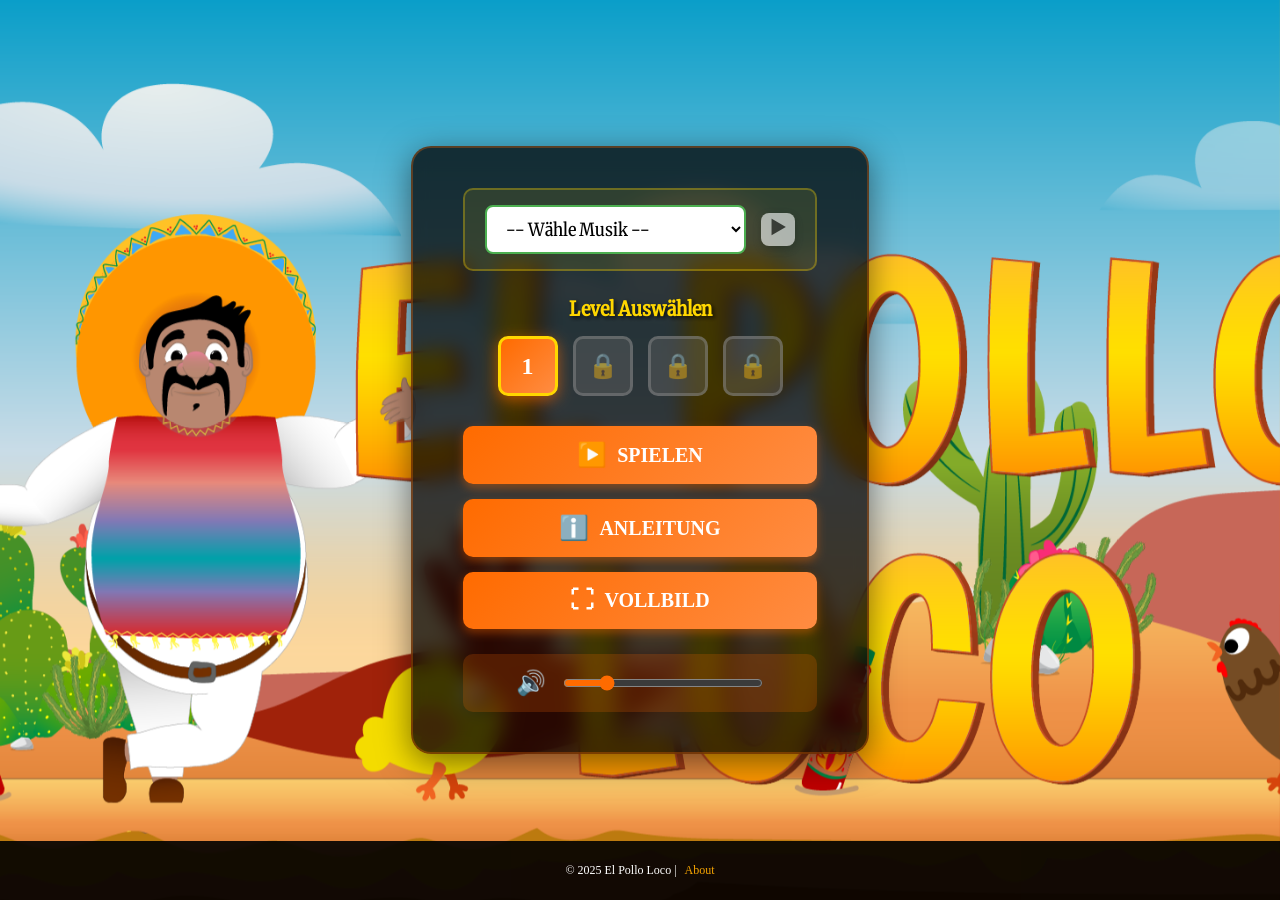
==== commit 39132633: "Convert all JSDoc comments from German to English" ====
--- a/index.html
+++ b/index.html
@@ -49,7 +49,7 @@
             <button id="previewBtn" onclick="previewSelectedMusic()" disabled>▶️<p>HÖREN</p></button>
             </div>
 
-            <!-- LEVEL SEÇİMİ -->
+           
             <div id="levelSelector">
                 <h3>Level Auswählen</h3>
                 <div id="levelButtons">
@@ -60,14 +60,14 @@
                 </div>
             </div>
 
-            <!-- OYUN KONTROL BUTONLARI -->
+           
             <div id="gameControls">
                 <button id="playBtn" onclick="startGameFromHome()"><span class="btn-icon">▶️</span> SPIELEN</button>
                 <button id="infoBtn" onclick="openInfoDialog()"><span class="btn-icon">ℹ️</span> ANLEITUNG</button>
                 <button id="fullscreenBtn" onclick="toggleFullscreen()"><span class="btn-icon">⛶</span> VOLLBILD</button>
             </div>
 
-            <!-- SES KONTROLÜ -->
+           
             <div id="volumeControl">
                 <span class="volume-icon">🔊</span>
                 <input type="range" oninput="AudioHub.setVolume(this.value)" id="volumeHome" min="0" max="1" step="0.01" value="0.2">
@@ -88,7 +88,7 @@
     <canvas id="canvas" width="720" height="480" style="display: none;"></canvas>
     
     
-    <!-- ANLEITUNG DIALOG -->
+    
     <div id="infoDialog" style="display: none;">
         <div id="infoContent">
             <button id="closeInfoBtn" onclick="closeInfoDialog()">✕</button>
@@ -150,7 +150,7 @@
 
 
 
-    <!--QUERFORMAT_WARNUNG-->
+    
     <div id="rotateWarning" style="display:none;">
         <div id="rotateContent">
             <img src="img/9_intro_outro_screens/start/startscreen_1.png" alt="Gerät drehen">
@@ -158,16 +158,16 @@
         </div>
     </div>
 
-    <!--MOBILE STEUERUNG-->
+    
     <div id="mobilControls" style="display:none;">
     
-        <!--LINKE SEITE: Bewegungs-Buttons-->
+       
         <div id="leftControls">
             <button id="btnLeft" class="control_btn">◄</button>
             <button id="btnRight" class="control_btn">►</button>
         </div>
 
-        <!--RECHTE SEITE: Aktions-Buttons-->
+        
         <div id="rightControls">
             <button id="btnJump" class="control_btn">⏫</button>
             <button id="btnThrow" class="control_btn">💥</button>
@@ -175,6 +175,9 @@
 
     </div>
 
+    <footer id="gameFooter">
+    <p>&copy; 2025 El Pollo Loco | <a href="about.html">About</a></p>
+</footer>
 </body>
 </html>
 
--- a/style.css
+++ b/style.css
@@ -1,3 +1,11 @@
+/* ============================================
+   GENEL BODY & CANVAS EINSTELLUNGEN
+   ============================================ */
+
+/**
+ * Haupt-Body-Styling
+ * Zentriert den Inhalt und setzt Wüsten-Hintergrund
+ */
 body {
     display: flex;
     justify-content: center;
@@ -9,11 +17,24 @@
     background-position: center;
 }
 
+/**
+ * Canvas-Element für das Spiel
+ * Schwarzer Hintergrund, als Block dargestellt
+ */
 canvas {
     background-color: black;
     display: block;
 }
 
+
+/* ============================================
+   SCHRIFTARTEN (FONT-FACES)
+   ============================================ */
+
+/**
+ * Bangers Schriftart für Überschriften
+ * Wird für H1-Titel verwendet
+ */
 @font-face {
     font-family: 'BangersFont';
     src: url(./fonts/bangers/bangers-v25-latin-regular.woff2) format('woff2');
@@ -21,7 +42,10 @@
     font-style: normal;
 }
 
-
+/**
+ * Merriweather Schriftart für Texte
+ * Wird für H2 und beschreibende Texte verwendet
+ */
 @font-face {
     font-family: 'merriweather';
     src: url(./fonts/merriweather_woff/Merriweather_24pt_SemiCondensed-Regular.woff) format('woff2');
@@ -29,6 +53,15 @@
     font-style: normal;
 }
 
+
+/* ============================================
+   ÜBERSCHRIFTEN STYLING
+   ============================================ */
+
+/**
+ * Haupt-Überschrift (H1)
+ * Große Bangers-Schrift mit Schatten
+ */
 h1 {
     font-family: 'BangersFont', Arial, Helvetica, sans-serif;
     font-size: 64px;
@@ -37,6 +70,10 @@
     letter-spacing: 6px;
 }
 
+/**
+ * Unter-Überschrift (H2)
+ * Merriweather-Schrift mit Schatten
+ */
 h2 {
     font-family:'merriweather', 'Franklin Gothic Medium', 'Arial Narrow', Arial, sans-serif;
     font-size: 32px;
@@ -45,6 +82,15 @@
     letter-spacing: 2px;
 }
 
+
+/* ============================================
+   HOME SCREEN (START-BILDSCHIRM)
+   ============================================ */
+
+/**
+ * Haupt-Container für den Startbildschirm
+ * Vollbild-Overlay mit fixierter Position
+ */
 #homeScreen {
     display: flex;
     justify-content: center;
@@ -57,6 +103,10 @@
     z-index: 2000;
 }
 
+/**
+ * Hintergrundbild für den Startbildschirm
+ * Deckt den gesamten Bildschirm ab
+ */
 #homeScreenImage {
     width: 100%;
     height: 100%;
@@ -64,6 +114,10 @@
     position: absolute;
 }
 
+/**
+ * Container für die Buttons auf dem Startbildschirm
+ * Glasmorphism-Effekt mit Blur und Schatten
+ */
 #homeScreenButtons {
     position: relative;
     z-index: 1000;
@@ -76,7 +130,15 @@
     max-width: 500px;
 }
 
-/* Level Seçici Başlık */
+
+/* ============================================
+   LEVEL SELEKTOR
+   ============================================ */
+
+/**
+ * Überschrift für die Level-Auswahl
+ * Gold-Farbe mit Schatten
+ */
 #levelSelector h3 {
     font-family: 'merriweather', Arial, sans-serif;
     color: #FFD700;
@@ -87,7 +149,10 @@
     margin-top: 0;
 }
 
-/* Level Butonları Container */
+/**
+ * Container für Level-Buttons
+ * Horizontale Anordnung mit Abstand
+ */
 #levelButtons {
     display: flex;
     gap: 15px;
@@ -95,7 +160,10 @@
     margin-bottom: 30px;
 }
 
-/* Level Butonları */
+/**
+ * Basis-Styling für Level-Buttons
+ * Standard-Zustand (deaktiviert)
+ */
 .level-btn {
     width: 60px;
     height: 60px;
@@ -112,7 +180,10 @@
     box-shadow: none;
 }
 
-/* Aktif Level (Level 1) */
+/**
+ * Aktiver Level-Button
+ * Orange Gradient mit Gold-Rand
+ */
 .level-btn.active {
     background: linear-gradient(135deg, #ff6b00, #ff8c42);
     border-color: #FFD700;
@@ -120,35 +191,59 @@
     box-shadow: 0 4px 15px rgba(255, 107, 0, 0.6);
 }
 
+/**
+ * Hover-Effekt für aktive Level-Buttons
+ * Vergrößerung und stärkerer Schatten
+ */
 .level-btn.active:hover {
     transform: scale(1.1);
     box-shadow: 0 6px 20px rgba(255, 215, 0, 0.8);
 }
 
-/* Kilitli Leveller */
+/**
+ * Deaktivierter Level-Button
+ * Grau und halbtransparent
+ */
 .level-btn.disabled {
     background: rgba(100, 100, 100, 0.4);
     border-color: rgba(150, 150, 150, 0.4);
     color: rgba(200, 200, 200, 0.5);
 }
 
-/* Kilitli leveller üzerine gelince */
+/**
+ * Hover-Effekt für deaktivierte Buttons
+ * Shake-Animation als Feedback
+ */
 .level-btn.disabled:hover {
     animation: shake 0.3s;
 }
 
+/**
+ * Versteckt Text in Buttons (nur Icons sichtbar)
+ */
 button p {
     display: none;
 }
 
-/* Sallama animasyonu */
+/**
+ * Shake-Animation für gesperrte Level
+ * Horizontale Wackelbewegung
+ */
 @keyframes shake {
     0%, 100% { transform: translateX(0); }
     25% { transform: translateX(-5px); }
     75% { transform: translateX(5px); }
 }
 
-/* Oyun Kontrol Butonları */
+
+/* ============================================
+   SPIEL-KONTROLL BUTTONS
+   ============================================ */
+
+/**
+ * Container für Hauptspiel-Steuerungen
+ * Vertikale Anordnung mit Abstand
+ */
 #gameControls {
     display: flex;
     flex-direction: column;
@@ -156,6 +251,10 @@
     margin-bottom: 25px;
 }
 
+/**
+ * Styling für Buttons in Game Controls
+ * Orange Gradient mit Icon-Support
+ */
 #gameControls button {
     padding: 15px 30px;
     font-size: 20px;
@@ -173,18 +272,32 @@
     transition: all 0.3s;
 }
 
-
+/**
+ * Hover-Effekt für Button-Icons
+ * Vergrößert das Icon bei Hover
+ */
 #gameControls button:hover .btn-icon {
     transform: scale(1.3);
     display: inline-block;
     transition: transform 0.3s;
 }
 
+/**
+ * Icon-Größe in Buttons
+ */
 .btn-icon {
     font-size: 24px;
 }
 
-/* Ses Kontrolü */
+
+/* ============================================
+   LAUTSTÄRKE-STEUERUNG
+   ============================================ */
+
+/**
+ * Lautstärke-Kontrolle für Home Screen
+ * Horizontale Anordnung mit Slider
+ */
 #volumeControl {
     display: flex;
     align-items: center;
@@ -195,29 +308,52 @@
     border-radius: 10px;
 }
 
-/* Oyun içi ses kontrolü container */
+/**
+ * Lautstärke-Kontrolle während des Spiels
+ * Kompakte Version mit Icon und Slider
+ */
 #volumeControlGame {
     display: flex;
     align-items: center;
     gap: 10px;
 }
 
-/* Oyun içi slider */
+/**
+ * Lautstärke-Slider im Spiel
+ * Orange Accent-Farbe
+ */
 #volumeGame {
     width: 80px;
     cursor: pointer;
     accent-color: #ff6b00;
 }
 
+/**
+ * Lautstärke-Icon Größe
+ */
 .volume-icon {
     font-size: 24px;
 }
 
+/**
+ * Lautstärke-Slider im Home Screen
+ * Größer als die Spiel-Version
+ */
 #volumeHome {
     width: 200px;
     cursor: pointer;
-    accent-color: #ff6b00; /* Modern tarayıcılarda slider rengi */
-}
+    accent-color: #ff6b00;
+}
+
+
+/* ============================================
+   ALLGEMEINE BUTTON-STYLES
+   ============================================ */
+
+/**
+ * Basis-Styling für alle Buttons
+ * Orange Design mit Schatten und Hover-Effekten
+ */
 button {
     padding: 10px 20px;
     font-size: 16px;
@@ -233,20 +369,46 @@
     margin: 0;
 }
 
+/**
+ * Hover-Effekt für Buttons
+ * Heller und leicht vergrößert
+ */
 button:hover {
      background-color: #ff8c42;
     transform: scale(1.05);
 }
 
+/**
+ * Active-Effekt für Buttons
+ * Verkleinert bei Klick
+ */
 button:active {
     transform: scale(0.95);
 }
 
+
+/* ============================================
+   CONTROL PANEL (WÄHREND DES SPIELS)
+   ============================================ */
+
+/**
+ * Control Panel für Pause/Resume während des Spiels
+ * Positioniert oben rechts
+ */
 #controlPanel {
     margin-bottom: 20px;
     gap: 8px;
 }
 
+
+/* ============================================
+   GAME OVER PANEL
+   ============================================ */
+
+/**
+ * Game Over Panel (Verloren)
+ * Zentriertes Modal mit dunklem Hintergrund
+ */
 #gameOverPanel {
     display: none;
     position: fixed;
@@ -263,16 +425,27 @@
     overflow-y: auto;    
 }
 
+/**
+ * Game Over Panel sichtbar machen
+ */
 #gameOverPanel.show{
     display: block;
 }
 
+/**
+ * Game Over Überschrift
+ * Große orange Schrift
+ */
 #gameOverPanel h2 {
     color: #ff6b00;
     font-size: 48px;
     margin-bottom: 30px;   
 }
 
+/**
+ * Buttons im Game Over Panel
+ * Orange Styling mit Hover-Effekt
+ */
 #gameOverPanel button {
     padding: 15px 30px;
     font-size: 20px;
@@ -283,15 +456,31 @@
     cursor: pointer;
 }
 
+/**
+ * Hover-Effekt für Game Over Buttons
+ */
 #gameOverPanel button:hover {
     background-color: #d45a00;
 }
 
+/**
+ * Bild im Game Over Panel
+ * Verloren-Grafik
+ */
 #gameOverImage {
     width: 300px;
     margin-bottom: 20px;
 }
 
+
+/* ============================================
+   WIN PANEL (GEWONNEN)
+   ============================================ */
+
+/**
+ * Win Panel (Gewonnen)
+ * Ähnlich wie Game Over aber mit Gold-Akzenten
+ */
 #winPanel {
     position: fixed;
     top: 50%;
@@ -308,17 +497,29 @@
     overflow-y: auto;
 }
 
+/**
+ * Bild im Win Panel
+ * Gewinn-Grafik
+ */
 #winPanel img {
     width: 300px;
     margin-bottom: 20px;
 }
 
+/**
+ * Win Panel Überschrift
+ * Gold-Farbe für Gewinn
+ */
 #winPanel h2 {
     color: #FFD700;
     font-size: 48px;
     margin-bottom: 30px;
 }
 
+/**
+ * Buttons im Win Panel
+ * Gold-Styling mit schwarzem Text
+ */
 #winPanel button {
     padding: 15px 30px;
     font-size: 20px;
@@ -330,12 +531,22 @@
     font-weight: bold;
 }
 
+/**
+ * Hover-Effekt für Win Panel Buttons
+ */
 #winPanel button:hover {
     background-color: #FFC700;
 }
 
 
-/* ===== ANLEITUNG DIALOG ===== */
+/* ============================================
+   INFO DIALOG (ANLEITUNG)
+   ============================================ */
+
+/**
+ * Haupt-Container für Info Dialog
+ * Vollbild-Overlay mit dunklem Hintergrund
+ */
 #infoDialog {
     position: fixed;
     top: 0;
@@ -349,6 +560,10 @@
     align-items: center;
 }
 
+/**
+ * Inhalt des Info Dialogs
+ * Scrollbarer Container mit Glasmorphism
+ */
 #infoContent {
     position: relative;
     background: linear-gradient(135deg, rgba(0, 0, 0, 0.95), rgba(40, 20, 0, 0.95));
@@ -362,6 +577,10 @@
     box-shadow: 0 10px 50px rgba(0, 0, 0, 0.8);
 }
 
+/**
+ * Schließen-Button für Info Dialog
+ * Runder Button oben rechts
+ */
 #closeInfoBtn {
     position: absolute;
     top: 15px;
@@ -382,11 +601,18 @@
     transition: all 0.3s;
 }
 
+/**
+ * Hover-Effekt für Schließen-Button
+ */
 #closeInfoBtn:hover {
     background: rgba(255, 140, 0, 1);
     transform: scale(1.1);
 }
 
+/**
+ * Haupt-Überschrift im Info Dialog
+ * Gold-Farbe mit Bangers-Schrift
+ */
 #infoContent h2 {
     color: #FFD700;
     font-family: 'BangersFont', Arial, sans-serif;
@@ -395,6 +621,10 @@
     text-align: center;
 }
 
+/**
+ * Unter-Überschriften im Info Dialog
+ * Orange Akzente
+ */
 #infoContent h3 {
     color: #ff8c42;
     font-family: 'merriweather', Arial, sans-serif;
@@ -403,6 +633,10 @@
     margin-bottom: 10px;
 }
 
+/**
+ * Paragraph-Text im Info Dialog
+ * Weiße Schrift mit guter Lesbarkeit
+ */
 #infoContent p {
     color: white;
     font-family: 'merriweather', Arial, sans-serif;
@@ -410,10 +644,18 @@
     line-height: 1.6;
 }
 
+/**
+ * Abschnitte im Info Dialog
+ * Abstand zwischen Abschnitten
+ */
 .info-section {
     margin-bottom: 25px;
 }
 
+/**
+ * Container für Tasten-Informationen
+ * Horizontale Anordnung von Taste und Beschreibung
+ */
 .key-info {
     display: flex;
     align-items: center;
@@ -421,6 +663,10 @@
     margin: 10px 0;
 }
 
+/**
+ * Styling für Tasten-Anzeige
+ * Aussehen wie echte Keyboard-Tasten
+ */
 .key {
     background: linear-gradient(145deg, #ffffff, #e0e0e0);
     color: #333;
@@ -434,12 +680,19 @@
     text-align: center;
 }
 
+/**
+ * Beschreibungs-Text für Tasten
+ */
 .description {
     color: white;
     font-family: 'merriweather', Arial, sans-serif;
     font-size: 16px;
 }
 
+/**
+ * Listen im Info Dialog
+ * Aufzählungen mit Abstand
+ */
 #infoContent ul {
     color: white;
     font-family: 'merriweather', Arial, sans-serif;
@@ -448,35 +701,50 @@
     padding-left: 25px;
 }
 
+/**
+ * Listen-Elemente im Info Dialog
+ */
 #infoContent ul li {
     margin-bottom: 8px;
 }
 
 
-
-
-
+/* ============================================
+   MUSIK SELEKTOR
+   ============================================ */
+
+/**
+ * Container für Musik-Auswahl
+ * Gold-Akzente mit Dropdown und Preview-Button
+ */
 #musicSelector {
     position: relative;
     display: flex;
     align-items: center;
     justify-content: center;
     gap: 15px;
-    background: rgba(255, 215, 0, 0.1); /* Hafif altın */
+    background: rgba(255, 215, 0, 0.1);
     border: 2px solid rgba(255, 215, 0, 0.3);
     padding: 15px 20px;
     border-radius: 10px;
     margin-bottom: 25px;
 }
 
-#musicSelector label { /*Müzik label yazi*/
+/**
+ * Label für Musik-Selektor
+ */
+#musicSelector label { 
     font-family: 'merriweather', Arial, sans-serif;
     font-size: 24px;
     color: white;
     text-shadow: 2px 2px 4px rgba(0, 0, 0, 0.8);
 }
 
-#musicDropdown { /*Dropdown (acilir liste)*/
+/**
+ * Dropdown-Menü für Musik-Auswahl
+ * Grüner Rahmen mit weißem Hintergrund
+ */
+#musicDropdown {
     font-family: 'merriweather', Arial, sans-serif;
     font-size: 18px;
     padding: 10px 15px;
@@ -487,13 +755,21 @@
     min-width: 250px;
 }
 
-#musicDropdown:focus { /*Dropdown tiklandiginda*/
-    outline: none; /*varsayilan cerceveyi kaldir*/
+/**
+ * Focus-Zustand für Musik-Dropdown
+ * Grüner Glow-Effekt
+ */
+#musicDropdown:focus {
+    outline: none;
     border-color: #45a049;
-    box-shadow: 0 0 10px rgba(76, 175, 80, 0.5); /*yesil glow efekti*/
-}
-
-#previewBtn { /*Önizleme butone (HÖREN)*/
+    box-shadow: 0 0 10px rgba(76, 175, 80, 0.5);
+}
+
+/**
+ * Preview-Button für Musik
+ * Blau mit Hover-Effekt
+ */
+#previewBtn {
     font-family: 'merriweather', Arial, sans-serif;
     font-size: 18px;
     padding: 5px 10px;
@@ -504,16 +780,26 @@
     cursor: pointer;
     transition: all 0.3s;
     margin: 0;
-    
-}
-
-#previewBtn:disabled { /*Buton pasif*/
+}
+
+/**
+ * Deaktivierter Preview-Button
+ */
+#previewBtn:disabled { 
     background: #ffffff; 
     opacity: 0.6;
     color: #383737;
 }
 
-/* ===== QUERFORMAT-WARNUNG (Yatay/Dikey Kontrol Uyarısı) ===== */
+
+/* ============================================
+   ROTATION WARNING (HOCHFORMAT-WARNUNG)
+   ============================================ */
+
+/**
+ * Vollbild-Warnung bei vertikaler Orientierung
+ * Fordert Nutzer auf, Gerät zu drehen
+ */
 #rotateWarning {
     position: fixed;
     top: 0;
@@ -527,12 +813,20 @@
     align-items: center;
 }
 
+/**
+ * Inhalt der Rotations-Warnung
+ * Zentrierter Text und Icon
+ */
 #rotateContent {
     text-align: center;
     color: white;
     padding: 40px;
 }
 
+/**
+ * Icon in der Rotations-Warnung
+ * Halbtransparentes Dreh-Symbol
+ */
 #rotateContent img {
     width: 200px;
     margin-bottom: 20px;
@@ -542,18 +836,33 @@
     margin-right: auto; 
 }
 
+/**
+ * Überschrift in der Rotations-Warnung
+ */
 #rotateContent h2 {
     font-size: 32px;
     margin-bottom: 20px;
 }
 
+/**
+ * Text in der Rotations-Warnung
+ * Gold-Farbe für Aufmerksamkeit
+ */
 #rotateContent p {
     font-family: 'merriweather', Arial, sans-serif;
     font-size: 18px;
     color: #FFD700;
 }
 
-/* ===== MOBILE STEUERUNG (Dokunmatik Kontroller) ===== */
+
+/* ============================================
+   MOBILE STEUERUNG (TOUCH BUTTONS)
+   ============================================ */
+
+/**
+ * Container für mobile Touch-Buttons
+ * Fixiert am unteren Bildschirmrand
+ */
 #mobilControls {
     position: fixed;
     bottom: 0;
@@ -565,9 +874,13 @@
     align-items: center;
     padding: 0 20px;
     z-index: 100;
-    pointer-events: none; /* Hintergrund bleibt klickbar */
-}
-
+    pointer-events: none;
+}
+
+/**
+ * Basis-Styling für Kontroll-Buttons
+ * Runde Buttons mit Flexbox-Zentrierung
+ */
 .control_btn {
     border-radius: 50%;
     cursor: pointer;
@@ -580,217 +893,373 @@
     transition: all 0.15s ease;
 }
 
-/* Mobil cihazlarda butonları göster */
+
+/* ============================================
+   FOOTER
+   ============================================ */
+
+/**
+ * Spiel-Footer mit Copyright und Links
+ * Fixiert am unteren Rand
+ */
+#gameFooter {
+    position: fixed;
+    bottom: 0;
+    left: 0;
+    right: 0;
+    background-color: rgba(0, 0, 0, 0.9);
+    color: white;
+    text-align: center;
+    padding: 10px;
+    font-size: 12px;
+    z-index: 9999;
+}
+
+/**
+ * Links im Footer
+ * Orange Farbe mit Unterstreichen bei Hover
+ */
+#gameFooter a {
+    color: #f4a300;
+    text-decoration: none;
+    margin-left: 5px;
+}
+
+/**
+ * Hover-Effekt für Footer-Links
+ */
+#gameFooter a:hover {
+    text-decoration: underline;
+}
+
+/**
+ * Padding für Home Screen wegen Footer
+ */
+#homeScreen {
+    padding-bottom: 50px;
+}
+
+
+/* ============================================
+   MEDIA QUERIES - TABLET & MOBILE
+   ============================================ */
+
+/**
+ * Mobile Controls für Tablets und kleine Bildschirme
+ * Zeigt Touch-Buttons unter 1024px Breite
+ */
 @media (max-width: 1024px) {
     #mobilControls {
         display: flex !important;
     }
 }
-/* Im Hochformat Warnung anzeigen */
+
+/**
+ * Rotations-Warnung für Hochformat
+ * Erscheint bei vertikaler Orientierung
+ */
 @media (orientation: portrait) {
     #rotateWarning {
-        display: flex !important; /*Dikey modda göster */
-    }
-}
-
-
-/* Yatay modda mobil düzenlemeler */
+        display: flex !important;
+    }
+}
+
+
+/* ============================================
+   MEDIA QUERIES - LANDSCAPE MOBILE (QUERFORMAT)
+   ============================================ */
+
+/**
+ * Optimierungen für Querformat auf mobilen Geräten
+ * Anpassungen für Canvas, Controls und UI-Elemente
+ */
 @media (orientation: landscape) and (max-width: 1024px) {
-    /* Canvas'ı maksimum büyüklükte yap */
-canvas {
-    height: calc(100vh - 100px) !important; /* 160px → 100px (daha büyük canvas) */
-    width: 100vw !important;
-    max-width: 100vw !important;
-    object-fit: contain;   
-    z-index: 1; /* Arka planda kal */
-}
-
-
-/* Control Panel - Çok Kompakt Mobil Görünüm */
-#controlPanel {
-    position: fixed;
-    top: 15px;
-    right: 26px;
-    z-index: 200;
-    margin: 0;
-    display: flex;
-    flex-direction: column;
-    gap: 8px;
-    background: rgba(0, 0, 0, 0.85);
-    padding: 8px;
-    border-radius: 6px;
-    border: 1px solid rgba(255, 107, 0, 0.6);
-}
-
-#controlPanel button {
-    padding: 5px 10px;
-    font-size: 10px;
-    margin: 0;
-    background: linear-gradient(135deg, #ff6b00, #ff8c42);
-    border-radius: 4px;
-    white-space: nowrap;
-    min-width: 80px;
-}
-
-#controlPanel button:hover {
-    background: linear-gradient(135deg, #ff8c42, #ffab42);
-}
-
-/* Ses kontrolü container */
-#volumeControlGame {
-    display: flex;
-    align-items: center;
-    gap: 5px;
-    background: rgba(255, 107, 0, 0.15);
-    padding: 4px 6px;
-    border-radius: 4px;
-}
-
-#volumeControlGame .volume-icon {
-    font-size: 14px;
-}
-
-#volumeGame {
-    width: 90px;
-    height: 3px;
-}
-
-#leftControls, #rightControls {
-    display: flex;
-    gap: 15px !important;
-}
-#rightControls {
-    padding-right: 55px; /* Sadece sağ tarafa */
-}
-
+
+    /**
+     * Canvas im Querformat
+     * Füllt verfügbaren Raum aus
+     */
+    canvas {
+        height: calc(100vh - 100px) !important;
+        width: 100vw !important;
+        max-width: 100vw !important;
+        object-fit: contain;   
+        z-index: 1;
+    }
+
+    /**
+     * Control Panel im Querformat
+     * Kompakte Version oben rechts
+     */
+    #controlPanel {
+        position: fixed;
+        top: 15px;
+        right: 26px;
+        z-index: 200;
+        margin: 0;
+        display: flex;
+        flex-direction: column;
+        gap: 8px;
+        background: rgba(0, 0, 0, 0.85);
+        padding: 8px;
+        border-radius: 6px;
+        border: 1px solid rgba(255, 107, 0, 0.6);
+    }
+
+    /**
+     * Control Panel Buttons im Querformat
+     * Kleinere Schrift und Padding
+     */
+    #controlPanel button {
+        padding: 5px 10px;
+        font-size: 10px;
+        margin: 0;
+        background: linear-gradient(135deg, #ff6b00, #ff8c42);
+        border-radius: 4px;
+        white-space: nowrap;
+        min-width: 80px;
+    }
+
+    /**
+     * Hover-Effekt für Control Panel Buttons
+     */
+    #controlPanel button:hover {
+        background: linear-gradient(135deg, #ff8c42, #ffab42);
+    }
+
+    /**
+     * Lautstärke-Kontrolle im Spiel (Querformat)
+     * Kompakte horizontale Anordnung
+     */
+    #volumeControlGame {
+        display: flex;
+        align-items: center;
+        gap: 5px;
+        background: rgba(255, 107, 0, 0.15);
+        padding: 4px 6px;
+        border-radius: 4px;
+    }
+
+    /**
+     * Lautstärke-Icon im Spiel (kleiner)
+     */
+    #volumeControlGame .volume-icon {
+        font-size: 14px;
+    }
+
+    /**
+     * Lautstärke-Slider im Spiel (schmaler)
+     */
+    #volumeGame {
+        width: 90px;
+        height: 3px;
+    }
+
+    /**
+     * Linke und rechte Kontroll-Gruppen
+     * Horizontale Anordnung mit Abstand
+     */
+    #leftControls, #rightControls {
+        display: flex;
+        gap: 15px !important;
+    }
+
+    /**
+     * Rechte Controls mit extra Padding
+     */
+    #rightControls {
+        padding-right: 55px;
+    }
+
+    /**
+     * Home Screen im Querformat
+     * Volle Breite und Höhe
+     */
     #homeScreen {
-    display: flex;
-    width: 100%;
-    height: 100%;
-    z-index: 2000;
+        display: flex;
+        width: 100%;
+        height: 100%;
+        z-index: 2000;
     }
     
-#homeScreenButtons {
-/* padding: 25px 30px !important; /*!!!!!!!!!!!!!!!!!!!!!!!!!!!!!!!!!!!!!!!!!!!!!!!!*/
-max-width: 400px !important;  /*!!!!!!!!!!!!!!!!!!!!!!!!!!!!!!!!!!!!!!!!!!!!!!!!*/
-    padding: 25px 30px !important;
-    max-width: 180px !important;
-    max-height: 300px;
-    display: flex;
-    align-items: center;
-    justify-content: center;
-    flex-direction: column;
-}
-
-button { /*!!!!!!!!!!!!!!!!!!!!!!!!!!!!!!!!!!!!!!!!!!!!!!!!*/
-    width: 135px;
-    height: 35px;
-}
+    /**
+     * Home Screen Buttons im Querformat
+     * Kompaktere Darstellung
+     */
+    #homeScreenButtons {
+        max-width: 400px !important;
+        padding: 25px 30px !important;
+        max-width: 180px !important;
+        max-height: 300px;
+        display: flex;
+        align-items: center;
+        justify-content: center;
+        flex-direction: column;
+    }
+
+    /**
+     * Button-Größe im Querformat
+     * Kleinere Dimensionen
+     */
+    button {
+        width: 135px;
+        height: 35px;
+    }
+
+    /**
+     * Level Selector Überschrift (kleiner)
+     */
     #levelSelector h3 {
-    font-size: 16px !important;
-    margin-bottom: 10px !important;
-}
-
-#levelButtons {
-    gap: 10px !important;
-    margin-bottom: 20px !important;
-}
-
-.level-btn {
-    width: 35px !important;
-    height: 38px !important;
-    font-size: 22px !important;
-}
-
-.level-btn p {
-    display: none;
-}
-
-#gameControls {
-    gap: 10px !important;
-    margin-bottom: 0 !important;
-}
-
-#gameControls button {
-    padding: 12px 20px !important;
-    font-size: 16px !important;
-    gap: 6px;
-}
-
-
-/* Mobilde ANLEITUNG butonunu gizle */
-#infoBtn {
-    display: none; /* ← YENİ SATIR */
-}
-
-#volumeControl {
-    padding: 0 !important;
-    width: 150px;
-    height: 40px;
-    gap: 6px;
-}
-
-#volumeHome {
-    width: 95px !important;
-}
-
-
-#musicSelector {
-    width: 150px;/*!!!!!!!!!!!!!!!!!!!!!!!!!!!!!!!!!!!!!!!!!!!!!!!!*/
-    height: 14px;/*!!!!!!!!!!!!!!!!!!!!!!!!!!!!!!!!!!!!!!!!!!!!!!!!*/
-    background-color:rgba(255, 107, 0, 0.9);
-    padding: 17px 30px;
-    border-radius: 15px;
-    z-index: 10;
-    margin-bottom: 20px;
-    margin-top: 0px;
-}
-
-#musicSelector label { /*Müzik label yazi*/
-    font-family: 'merriweather', Arial, sans-serif;
-    font-size: 16px;
-    color: white;
-    text-shadow: 2px 2px 4px rgba(0, 0, 0, 0.8);
-}
-
-#musicDropdown { /*Dropdown (acilir liste)*/
-    font-family: 'merriweather', Arial, sans-serif;
-    font-size: 9px;
-    padding: 5px 10px;
-    border-radius: 8px;
-    border: 2px solid #4CAF50;
-    background: white;
-    cursor: pointer;
-    min-width: 118px; /*!!!!!!!!!!!!!!!!!!!!!!!!!!!!!!!!!!!!!!!!!!!!!!!!*/
-}
-
-#musicDropdown:focus { /*Dropdown tiklandiginda*/
-    outline: none; /*varsayilan cerceveyi kaldir*/
-    border-color: #45a049;
-    box-shadow: 0 0 10px rgba(76, 175, 80, 0.5); /*yesil glow efekti*/
-}
-
-#previewBtn { /*Önizleme butone (HÖREN)*/
-    font-size: 1rem; /*!!!!!!!!!!!!!!!!!!!!!!!!!!!!!!!!!!!!!!!!!!!!!!!!*/
-    padding: 2px 5px; /*!!!!!!!!!!!!!!!!!!!!!!!!!!!!!!!!!!!!!!!!!!!!!!!!*/
-    border-radius: 8px;
-    background: #2196f3;
-    color: white;
-    transition: all 0.3s;
-    width: 30px;
-    height: 30px;  
-}
-
-#previewBtn:disabled { /*Buton pasif*/
-    background: #ffffff; 
-    opacity: 0.6;
-    color: #383737;
-}
-
-button p {
-    display: none;
-}
-/* TURUNCU ARKA PLAN EKLE */
+        font-size: 16px !important;
+        margin-bottom: 10px !important;
+    }
+
+    /**
+     * Level Buttons Container (kompakter)
+     */
+    #levelButtons {
+        gap: 10px !important;
+        margin-bottom: 20px !important;
+    }
+
+    /**
+     * Einzelne Level Buttons (kleiner)
+     */
+    .level-btn {
+        width: 35px !important;
+        height: 38px !important;
+        font-size: 22px !important;
+    }
+
+    /**
+     * Versteckt Text in Level Buttons
+     */
+    .level-btn p {
+        display: none;
+    }
+
+    /**
+     * Game Controls im Querformat (kompakter)
+     */
+    #gameControls {
+        gap: 10px !important;
+        margin-bottom: 0 !important;
+    }
+
+    /**
+     * Game Controls Buttons (kleiner)
+     */
+    #gameControls button {
+        padding: 12px 20px !important;
+        font-size: 16px !important;
+        gap: 6px;
+    }
+
+    /**
+     * Info Button verstecken im Querformat
+     */
+    #infoBtn {
+        display: none;
+    }
+
+    /**
+     * Lautstärke-Kontrolle im Home (schmaler)
+     */
+    #volumeControl {
+        padding: 0 !important;
+        width: 150px;
+        height: 40px;
+        gap: 6px;
+    }
+
+    /**
+     * Home Lautstärke-Slider (schmaler)
+     */
+    #volumeHome {
+        width: 95px !important;
+    }
+
+    /**
+     * Musik Selector im Querformat (kompakter)
+     */
+    #musicSelector {
+        width: 150px;
+        height: 14px;
+        background-color:rgba(255, 107, 0, 0.9);
+        padding: 17px 30px;
+        border-radius: 15px;
+        z-index: 10;
+        margin-bottom: 20px;
+        margin-top: 0px;
+    }
+
+    /**
+     * Musik Selector Label (kleinere Schrift)
+     */
+    #musicSelector label {
+        font-family: 'merriweather', Arial, sans-serif;
+        font-size: 16px;
+        color: white;
+        text-shadow: 2px 2px 4px rgba(0, 0, 0, 0.8);
+    }
+
+    /**
+     * Musik Dropdown im Querformat (kleiner)
+     */
+    #musicDropdown {
+        font-family: 'merriweather', Arial, sans-serif;
+        font-size: 9px;
+        padding: 5px 10px;
+        border-radius: 8px;
+        border: 2px solid #4CAF50;
+        background: white;
+        cursor: pointer;
+        min-width: 118px;
+    }
+
+    /**
+     * Musik Dropdown Focus (grüner Glow)
+     */
+    #musicDropdown:focus {
+        outline: none;
+        border-color: #45a049;
+        box-shadow: 0 0 10px rgba(76, 175, 80, 0.5);
+    }
+
+    /**
+     * Preview Button im Querformat (kleiner)
+     */
+    #previewBtn {
+        font-size: 1rem;
+        padding: 2px 5px;
+        border-radius: 8px;
+        background: #2196f3;
+        color: white;
+        transition: all 0.3s;
+        width: 30px;
+        height: 30px;  
+    }
+
+    /**
+     * Deaktivierter Preview Button
+     */
+    #previewBtn:disabled {
+        background: #ffffff; 
+        opacity: 0.6;
+        color: #383737;
+    }
+
+    /**
+     * Versteckt Button-Text im Querformat
+     */
+    button p {
+        display: none;
+    }
+
+    /**
+     * Mobile Controls im Querformat
+     * Orange Gradient-Hintergrund am unteren Rand
+     */
     #mobilControls {
         position: fixed;
         bottom: 0;
@@ -799,74 +1268,103 @@
         height: 100px !important;
         background: linear-gradient(to bottom, 
                     rgba(255, 107, 0, 0.85), 
-                    rgba(255, 140, 0, 0.9)) !important; /* Güzel turuncu gradient. Yavas gecis*/
+                    rgba(255, 140, 0, 0.9)) !important;
         z-index: 100 !important;
         display: flex;
-      
         align-items: center;
         padding: 0 30px !important;
-        box-shadow: 0 -4px 10px rgba(0, 0, 0, 0.3); /* Üstten gölge */
-    }
-
-
-.control_btn {
-    width: 75px;
-    height: 75px;
-    font-size: 28px;
-    background: linear-gradient(145deg, #ffffff, #e6e6e6);
-    color: #ff6b00;
-    border: 3px solid rgba(255, 107, 0, 0.3);
-    border-radius: 50%;
-    box-shadow: 
-        0 6px 12px rgba(0, 0, 0, 0.3),
-        inset 0 -2px 4px rgba(0, 0, 0, 0.1),
-        inset 0 2px 4px rgba(255, 255, 255, 0.8);
-    transition: all 0.15s ease;
-}
-
-.control_btn:active {
-    background: linear-gradient(145deg, #e6e6e6, #cccccc);
-    transform: translateY(4px) scale(0.95);
-    box-shadow: 
-        0 2px 6px rgba(0, 0, 0, 0.3),
-        inset 0 2px 6px rgba(0, 0, 0, 0.2);
-}
-
-/* Sol/Sağ Hareket Butonları - Mavi Ton */
-#btnLeft, #btnRight {
-    background: linear-gradient(145deg, #4a90e2, #357abd);
-    color: white;
-    border: 3px solid rgba(74, 144, 226, 0.5);
-}
-
-#btnLeft:active, #btnRight:active {
-    background: linear-gradient(145deg, #357abd, #2a5f8f);
-}
-
-/* Zıplama Butonu - Yeşil Ton */
-#btnJump {
-    background: linear-gradient(145deg, #5cb85c, #449d44);
-    color: white;
-    border: 3px solid rgba(92, 184, 92, 0.5);
-}
-
-#btnJump:active {
-    background: linear-gradient(145deg, #449d44, #357a38);
-}
-
-/* Atış Butonu - Kırmızı Ton */
-#btnThrow {
-    background: linear-gradient(145deg, #ff6b6b, #ff5252);
-    color: white;
-    border: 3px solid rgba(255, 107, 107, 0.5);
-}
-
-#btnThrow:active {
-    background: linear-gradient(145deg, #ff5252, #e63946);
-}
-}
-
-/* Mobilde panel küçült */
+        box-shadow: 0 -4px 10px rgba(0, 0, 0, 0.3);
+    }
+
+    /**
+     * Kontroll-Buttons im Querformat
+     * Größere Touch-Targets mit 3D-Effekt
+     */
+    .control_btn {
+        width: 75px;
+        height: 75px;
+        font-size: 28px;
+        background: linear-gradient(145deg, #ffffff, #e6e6e6);
+        color: #ff6b00;
+        border: 3px solid rgba(255, 107, 0, 0.3);
+        border-radius: 50%;
+        box-shadow: 
+            0 6px 12px rgba(0, 0, 0, 0.3),
+            inset 0 -2px 4px rgba(0, 0, 0, 0.1),
+            inset 0 2px 4px rgba(255, 255, 255, 0.8);
+        transition: all 0.15s ease;
+    }
+
+    /**
+     * Active-Zustand für Kontroll-Buttons
+     * Gedrückt-Effekt
+     */
+    .control_btn:active {
+        background: linear-gradient(145deg, #e6e6e6, #cccccc);
+        transform: translateY(4px) scale(0.95);
+        box-shadow: 
+            0 2px 6px rgba(0, 0, 0, 0.3),
+            inset 0 2px 6px rgba(0, 0, 0, 0.2);
+    }
+
+    /**
+     * Links/Rechts Buttons (blauer Gradient)
+     */
+    #btnLeft, #btnRight {
+        background: linear-gradient(145deg, #4a90e2, #357abd);
+        color: white;
+        border: 3px solid rgba(74, 144, 226, 0.5);
+    }
+
+    /**
+     * Active-Zustand für Links/Rechts Buttons
+     */
+    #btnLeft:active, #btnRight:active {
+        background: linear-gradient(145deg, #357abd, #2a5f8f);
+    }
+
+    /**
+     * Sprung-Button (grüner Gradient)
+     */
+    #btnJump {
+        background: linear-gradient(145deg, #5cb85c, #449d44);
+        color: white;
+        border: 3px solid rgba(92, 184, 92, 0.5);
+    }
+
+    /**
+     * Active-Zustand für Sprung-Button
+     */
+    #btnJump:active {
+        background: linear-gradient(145deg, #449d44, #357a38);
+    }
+
+    /**
+     * Wurf-Button (roter Gradient)
+     */
+    #btnThrow {
+        background: linear-gradient(145deg, #ff6b6b, #ff5252);
+        color: white;
+        border: 3px solid rgba(255, 107, 107, 0.5);
+    }
+
+    /**
+     * Active-Zustand für Wurf-Button
+     */
+    #btnThrow:active {
+        background: linear-gradient(145deg, #ff5252, #e63946);
+    }
+}
+
+
+/* ============================================
+   MEDIA QUERIES - GAME OVER PANEL MOBILE
+   ============================================ */
+
+/**
+ * Game Over Panel für mobile Geräte
+ * Kompakte Darstellung mit kleineren Elementen
+ */
 @media (max-width: 1024px) {
     #gameOverPanel {
         top: 150px;
@@ -875,16 +1373,25 @@
         flex-direction: column;
     }
     
+    /**
+     * Game Over Überschrift (kleiner)
+     */
     #gameOverPanel h2 {
         font-size: 28px !important;
         margin-bottom: 15px !important;
     }
     
+    /**
+     * Game Over Bild (kleiner)
+     */
     #gameOverImage {
-        width: 150px !important; /* Resmi küçült */
+        width: 150px !important;
         margin-bottom: 10px !important;
     }
     
+    /**
+     * Game Over Buttons (kleiner)
+     */
     #gameOverPanel button {
         padding: 10px 20px !important;
         font-size: 16px !important;
@@ -892,22 +1399,39 @@
     }
 }
 
-/* Mobilde win panel küçült */
+
+/* ============================================
+   MEDIA QUERIES - WIN PANEL MOBILE
+   ============================================ */
+
+/**
+ * Win Panel für mobile Geräte
+ * Kompakte Darstellung ähnlich Game Over Panel
+ */
 @media (max-width: 1024px) {
     #winPanel {
         padding: 20px !important;
     }
     
+    /**
+     * Win Panel Überschrift (kleiner)
+     */
     #winPanel h2 {
         font-size: 28px !important;
         margin-bottom: 15px !important;
     }
     
+    /**
+     * Win Panel Bild (kleiner)
+     */
     #winPanel img {
         width: 150px !important;
         margin-bottom: 10px !important;
     }
     
+    /**
+     * Win Panel Buttons (kleiner)
+     */
     #winPanel button {
         padding: 10px 20px !important;
         font-size: 16px !important;
@@ -915,7 +1439,15 @@
     }
 }
 
-/* Mobilde uyarı resmini küçült */
+
+/* ============================================
+   MEDIA QUERIES - ROTATE WARNING MOBILE
+   ============================================ */
+
+/**
+ * Rotations-Warnung für kleine Bildschirme
+ * Kleinere Icons und Texte
+ */
 @media (max-width: 768px) {
     #rotateContent img {
         width: 120px !important;
@@ -930,26 +1462,41 @@
     }
 }
 
-/*Smartphones -----*/
+
+/* ============================================
+   MEDIA QUERIES - SEHR KLEINE BILDSCHIRME
+   ============================================ */
+
+/**
+ * Canvas-Anpassung für sehr schmale Bildschirme
+ * Volle Breite nutzen
+ */
 @media only screen and (max-width : 720px) {
     canvas {
         width: 100%;
     }
 }
 
-@media only screen and (max-height: 480px) {
-    
+/**
+ * Optimierungen für sehr flache Bildschirme
+ * Versteckt Überschriften um Platz zu sparen
+ */
+@media only screen and (max-height: 480px) {    
     body {
         min-height: 0;
         padding: 0;
         margin: 0;
     }
+    
     canvas {
         height: 100vh;
     }
+    
     h1 {
         display: none;
     }
-    h2 {display: none;
-    }
-}
+    
+    h2 {
+        display: none;
+    }
+}
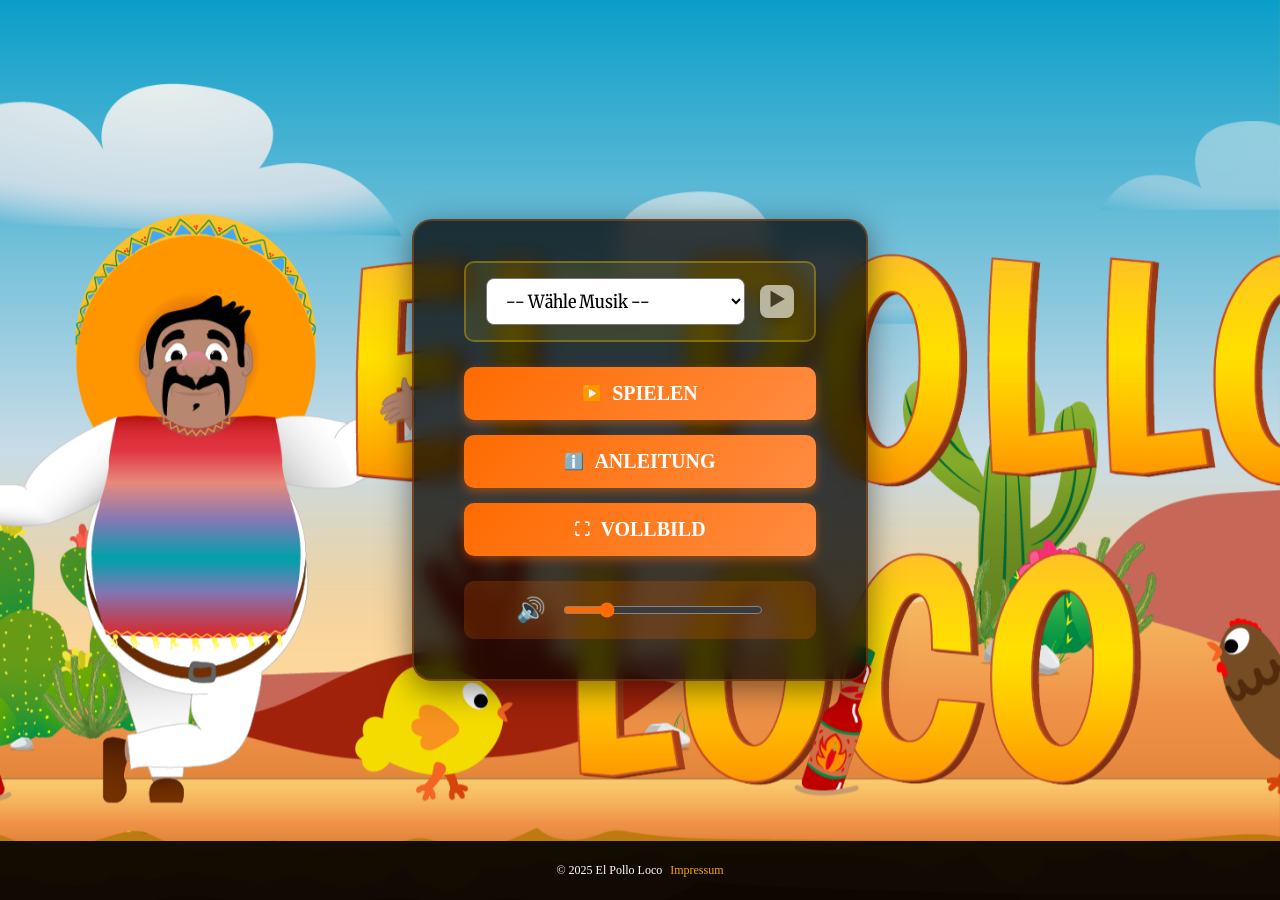
==== commit 0c3f419f: "Implemented mentor's requirements" ====
--- a/index.html
+++ b/index.html
@@ -2,7 +2,7 @@
 <html lang="en">
 <head>
     <meta charset="UTF-8">
-    <meta name="viewport" content="width=device-width, initial-scale=1.0">
+    <meta name="viewport" content="width=device-width, initial-scale=1.0, maximum-scale=1.0, user-scalable=no">
     <link rel="stylesheet" href="./style.css">
     <link rel="icon" type="image/png" href="img/favicon/I-1.png">
     <title>El Pollo Loco</title>
@@ -49,18 +49,7 @@
             <button id="previewBtn" onclick="previewSelectedMusic()" disabled>▶️<p>HÖREN</p></button>
             </div>
 
-           
-            <div id="levelSelector">
-                <h3>Level Auswählen</h3>
-                <div id="levelButtons">
-                    <button class="level-btn active" onclick="selectLevel(1)">1</button>
-                    <button class="level-btn disabled" disabled>🔒<p>2</p></button>
-                    <button class="level-btn disabled" disabled>🔒<p>3</p></button>
-                    <button class="level-btn disabled" disabled>🔒<p>4</p></button>
-                </div>
-            </div>
-
-           
+            
             <div id="gameControls">
                 <button id="playBtn" onclick="startGameFromHome()"><span class="btn-icon">▶️</span> SPIELEN</button>
                 <button id="infoBtn" onclick="openInfoDialog()"><span class="btn-icon">ℹ️</span> ANLEITUNG</button>
@@ -176,7 +165,9 @@
     </div>
 
     <footer id="gameFooter">
-    <p>&copy; 2025 El Pollo Loco | <a href="about.html">About</a></p>
+        <p>&copy; 2025 El Pollo Loco 
+            <a href="impressum.html">Impressum</a>
+        </p>
 </footer>
 </body>
 </html>
--- a/style.css
+++ b/style.css
@@ -131,92 +131,6 @@
 }
 
 
-/* ============================================
-   LEVEL SELEKTOR
-   ============================================ */
-
-/**
- * Überschrift für die Level-Auswahl
- * Gold-Farbe mit Schatten
- */
-#levelSelector h3 {
-    font-family: 'merriweather', Arial, sans-serif;
-    color: #FFD700;
-    font-size: 20px;
-    margin-bottom: 15px;
-    text-align: center;
-    text-shadow: 2px 2px 4px rgba(0, 0, 0, 0.8);
-    margin-top: 0;
-}
-
-/**
- * Container für Level-Buttons
- * Horizontale Anordnung mit Abstand
- */
-#levelButtons {
-    display: flex;
-    gap: 15px;
-    justify-content: center;
-    margin-bottom: 30px;
-}
-
-/**
- * Basis-Styling für Level-Buttons
- * Standard-Zustand (deaktiviert)
- */
-.level-btn {
-    width: 60px;
-    height: 60px;
-    font-size: 24px;
-    font-weight: bold;
-    border-radius: 10px;
-    border: 3px solid rgba(255, 107, 0, 0.5);
-    background: rgba(255, 107, 0, 0.3);
-    color: white;
-    cursor: not-allowed;
-    transition: all 0.3s;
-    margin: 0;
-    padding: 0;
-    box-shadow: none;
-}
-
-/**
- * Aktiver Level-Button
- * Orange Gradient mit Gold-Rand
- */
-.level-btn.active {
-    background: linear-gradient(135deg, #ff6b00, #ff8c42);
-    border-color: #FFD700;
-    cursor: pointer;
-    box-shadow: 0 4px 15px rgba(255, 107, 0, 0.6);
-}
-
-/**
- * Hover-Effekt für aktive Level-Buttons
- * Vergrößerung und stärkerer Schatten
- */
-.level-btn.active:hover {
-    transform: scale(1.1);
-    box-shadow: 0 6px 20px rgba(255, 215, 0, 0.8);
-}
-
-/**
- * Deaktivierter Level-Button
- * Grau und halbtransparent
- */
-.level-btn.disabled {
-    background: rgba(100, 100, 100, 0.4);
-    border-color: rgba(150, 150, 150, 0.4);
-    color: rgba(200, 200, 200, 0.5);
-}
-
-/**
- * Hover-Effekt für deaktivierte Buttons
- * Shake-Animation als Feedback
- */
-.level-btn.disabled:hover {
-    animation: shake 0.3s;
-}
 
 /**
  * Versteckt Text in Buttons (nur Icons sichtbar)
@@ -286,7 +200,7 @@
  * Icon-Größe in Buttons
  */
 .btn-icon {
-    font-size: 24px;
+    font-size: 16px;
 }
 
 
@@ -315,7 +229,7 @@
 #volumeControlGame {
     display: flex;
     align-items: center;
-    gap: 10px;
+    gap: 3px;
 }
 
 /**
@@ -502,7 +416,7 @@
  * Gewinn-Grafik
  */
 #winPanel img {
-    width: 300px;
+    width: 200px;
     margin-bottom: 20px;
 }
 
@@ -749,7 +663,6 @@
     font-size: 18px;
     padding: 10px 15px;
     border-radius: 8px;
-    border: 2px solid #4CAF50;
     background: white;
     cursor: pointer;
     min-width: 250px;
@@ -806,7 +719,7 @@
     left: 0;
     width: 100%;
     height: 100%;
-    background-color: rgba(0, 0, 0, 0.95);
+    background-color: black;
     z-index: 9999;
     display: flex;
     justify-content: center;
@@ -873,8 +786,8 @@
     justify-content: space-between;
     align-items: center;
     padding: 0 20px;
-    z-index: 100;
-    pointer-events: none;
+    z-index: 3;
+    pointer-events: auto;
 }
 
 /**
@@ -891,6 +804,7 @@
     margin: 0;
     padding: 0;
     transition: all 0.15s ease;
+    pointer-events: auto;
 }
 
 
@@ -993,13 +907,15 @@
      */
     #controlPanel {
         position: fixed;
-        top: 15px;
-        right: 26px;
-        z-index: 200;
+        top: 10%;
+        right: 2%;
+        width: auto;
+        z-index: 2;
         margin: 0;
         display: flex;
         flex-direction: column;
-        gap: 8px;
+        align-items: center;
+        justify-content: center;
         background: rgba(0, 0, 0, 0.85);
         padding: 8px;
         border-radius: 6px;
@@ -1011,13 +927,15 @@
      * Kleinere Schrift und Padding
      */
     #controlPanel button {
-        padding: 5px 10px;
+        padding: 5px 5px;
         font-size: 10px;
         margin: 0;
         background: linear-gradient(135deg, #ff6b00, #ff8c42);
         border-radius: 4px;
         white-space: nowrap;
         min-width: 80px;
+        display: flex;
+        align-items: center;
     }
 
     /**
@@ -1038,20 +956,23 @@
         background: rgba(255, 107, 0, 0.15);
         padding: 4px 6px;
         border-radius: 4px;
+        width: 80;
+        height: 20;
+        
     }
 
     /**
      * Lautstärke-Icon im Spiel (kleiner)
      */
-    #volumeControlGame .volume-icon {
-        font-size: 14px;
+    .volume-icon {
+        font-size: 16px;
     }
 
     /**
      * Lautstärke-Slider im Spiel (schmaler)
      */
     #volumeGame {
-        width: 90px;
+        width: 40px;
         height: 3px;
     }
 
@@ -1079,7 +1000,6 @@
         display: flex;
         width: 100%;
         height: 100%;
-        z-index: 2000;
     }
     
     /**
@@ -1088,22 +1008,23 @@
      */
     #homeScreenButtons {
         max-width: 400px !important;
-        padding: 25px 30px !important;
+        padding: 15px 20px !important;
         max-width: 180px !important;
-        max-height: 300px;
+        max-height: 200px;
         display: flex;
         align-items: center;
         justify-content: center;
         flex-direction: column;
+        gap: 5px;
     }
 
     /**
      * Button-Größe im Querformat
      * Kleinere Dimensionen
      */
-    button {
-        width: 135px;
-        height: 35px;
+    #controlPanel button {
+        width: 50px;
+        height: 20px;
     }
 
     /**
@@ -1150,7 +1071,7 @@
      * Game Controls Buttons (kleiner)
      */
     #gameControls button {
-        padding: 12px 20px !important;
+        padding: 4px 5px !important;
         font-size: 16px !important;
         gap: 6px;
     }
@@ -1167,9 +1088,9 @@
      */
     #volumeControl {
         padding: 0 !important;
-        width: 150px;
-        height: 40px;
-        gap: 6px;
+        width: 135px;
+        height: 29px;
+        gap: 0px;
     }
 
     /**
@@ -1183,13 +1104,12 @@
      * Musik Selector im Querformat (kompakter)
      */
     #musicSelector {
-        width: 150px;
-        height: 14px;
+        width: 115px;
+        height: 5px;
         background-color:rgba(255, 107, 0, 0.9);
-        padding: 17px 30px;
-        border-radius: 15px;
-        z-index: 10;
-        margin-bottom: 20px;
+        padding: 15px 25px;
+        border-radius: 10px;
+        margin-bottom: 5px;
         margin-top: 0px;
     }
 
@@ -1209,9 +1129,9 @@
     #musicDropdown {
         font-family: 'merriweather', Arial, sans-serif;
         font-size: 9px;
-        padding: 5px 10px;
+        padding: 4px 10px;
         border-radius: 8px;
-        border: 2px solid #4CAF50;
+        border: 2px solid #ffffff;
         background: white;
         cursor: pointer;
         min-width: 118px;
@@ -1236,8 +1156,11 @@
         background: #2196f3;
         color: white;
         transition: all 0.3s;
-        width: 30px;
-        height: 30px;  
+        width: 25px;
+        height: 25px;
+        display: flex;
+        align-items: center;
+        justify-content: center;  
     }
 
     /**
@@ -1262,17 +1185,10 @@
      */
     #mobilControls {
         position: fixed;
-        bottom: 0;
-        left: 0;
-        width: 100%;
         height: 100px !important;
         background: linear-gradient(to bottom, 
                     rgba(255, 107, 0, 0.85), 
                     rgba(255, 140, 0, 0.9)) !important;
-        z-index: 100 !important;
-        display: flex;
-        align-items: center;
-        padding: 0 30px !important;
         box-shadow: 0 -4px 10px rgba(0, 0, 0, 0.3);
     }
 
@@ -1307,6 +1223,35 @@
             inset 0 2px 6px rgba(0, 0, 0, 0.2);
     }
 
+
+    #gameFooter {
+        bottom: 25%;
+        left: 5%;
+        width: calc((100vw - 720px) / 2);
+        font-size: 9px;
+        z-index: 10;
+        text-align: center;
+        display: flex;
+        background-color: transparent;
+    }
+
+    /**
+    * Links im Footer
+    * Orange Farbe mit Unterstreichen bei Hover
+    */
+    #gameFooter a {
+        color: #f4a300;
+        text-decoration: none;
+        margin-left: 5px;
+    }
+
+    /**
+    * Hover-Effekt für Footer-Links
+    */
+    #gameFooter a:hover {
+    text-decoration: underline;
+    }
+
     /**
      * Links/Rechts Buttons (blauer Gradient)
      */
@@ -1368,10 +1313,13 @@
 @media (max-width: 1024px) {
     #gameOverPanel {
         top: 150px;
-        padding: 10px !important;
+        padding: 25px !important;
         display: flex;
+        align-items: center;
+        justify-content: center;
         flex-direction: column;
     }
+    
     
     /**
      * Game Over Überschrift (kleiner)
@@ -1385,8 +1333,8 @@
      * Game Over Bild (kleiner)
      */
     #gameOverImage {
-        width: 150px !important;
-        margin-bottom: 10px !important;
+        width: 200px !important;
+        margin: 0;
     }
     
     /**
@@ -1499,4 +1447,4 @@
     h2 {
         display: none;
     }
-}+}
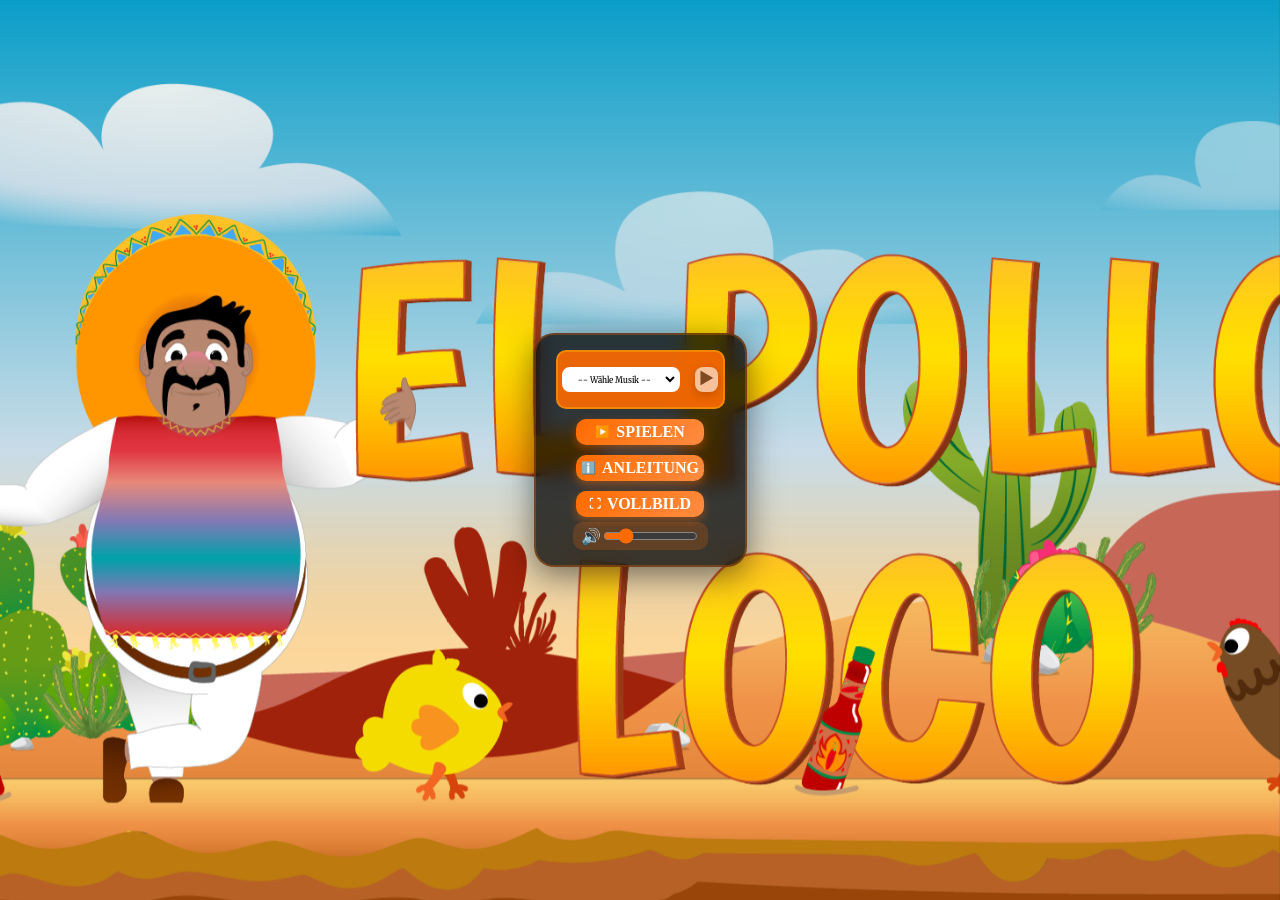
==== commit 16b872e4: "refactor: rAF game loop, CSS overhaul & critical bug fixes" ====
--- a/index.html
+++ b/index.html
@@ -13,6 +13,7 @@
     <script src="./models/keyboard.class.js"></script>
     <script src="./models/level.class.js"></script>
     <script src="./models/character.class.js"></script>
+    <script src="./models/base-chicken-class.js"></script>
     <script src="./models/chicken.class.js"></script>
     <script src="./models/chickenbaby.class.js"></script>
     <script src="./models/endboss.class.js"></script>
--- a/style.css
+++ b/style.css
@@ -1,11 +1,58 @@
 /* ============================================
-   GENEL BODY & CANVAS EINSTELLUNGEN
-   ============================================ */
-
-/**
- * Haupt-Body-Styling
- * Zentriert den Inhalt und setzt Wüsten-Hintergrund
- */
+   CSS CUSTOM PROPERTIES
+   ============================================ */
+
+:root {
+    --color-primary:       #ff6b00;
+    --color-primary-light: #ff8c42;
+    --color-primary-pale:  #ffab42;
+    --color-gold:          #FFD700;
+    --color-gold-dark:     #FFC700;
+    --color-blue:          #2196f3;
+    --color-dark-bg:       rgba(0, 0, 0, 0.9);
+    --color-panel-border:  rgba(255, 107, 0, 0.3);
+    --color-text:          #ffffff;
+    --color-footer-link:   #f4a300;
+
+    --shadow-btn:    0 3px 10px rgba(0, 0, 0, 0.3);
+    --shadow-panel:  0 8px 32px rgba(0, 0, 0, 0.5);
+    --shadow-deep:   0 10px 50px rgba(0, 0, 0, 0.8);
+
+    --radius-sm:  5px;
+    --radius-md:  8px;
+    --radius-lg:  10px;
+    --radius-xl:  20px;
+
+    --transition: all 0.3s;
+    --bp-mobile:  1400px;
+    --ctrl-size:  75px;
+    --ctrl-size-sm: 60px;
+}
+
+
+/* ============================================
+   FONTS
+   ============================================ */
+
+@font-face {
+    font-family: 'BangersFont';
+    src: url(./fonts/bangers/bangers-v25-latin-regular.woff2) format('woff2');
+    font-weight: normal;
+    font-style: normal;
+}
+
+@font-face {
+    font-family: 'merriweather';
+    src: url(./fonts/merriweather_woff/Merriweather_24pt_SemiCondensed-Regular.woff) format('woff');
+    font-weight: normal;
+    font-style: normal;
+}
+
+
+/* ============================================
+   BASE
+   ============================================ */
+
 body {
     display: flex;
     justify-content: center;
@@ -17,80 +64,62 @@
     background-position: center;
 }
 
-/**
- * Canvas-Element für das Spiel
- * Schwarzer Hintergrund, als Block dargestellt
- */
 canvas {
     background-color: black;
     display: block;
 }
 
-
-/* ============================================
-   SCHRIFTARTEN (FONT-FACES)
-   ============================================ */
-
-/**
- * Bangers Schriftart für Überschriften
- * Wird für H1-Titel verwendet
- */
-@font-face {
-    font-family: 'BangersFont';
-    src: url(./fonts/bangers/bangers-v25-latin-regular.woff2) format('woff2');
-    font-weight: normal;
-    font-style: normal;
-}
-
-/**
- * Merriweather Schriftart für Texte
- * Wird für H2 und beschreibende Texte verwendet
- */
-@font-face {
-    font-family: 'merriweather';
-    src: url(./fonts/merriweather_woff/Merriweather_24pt_SemiCondensed-Regular.woff) format('woff2');
-    font-weight: normal;
-    font-style: normal;
-}
-
-
-/* ============================================
-   ÜBERSCHRIFTEN STYLING
-   ============================================ */
-
-/**
- * Haupt-Überschrift (H1)
- * Große Bangers-Schrift mit Schatten
- */
 h1 {
     font-family: 'BangersFont', Arial, Helvetica, sans-serif;
     font-size: 64px;
-    color: #ffffff;
-    text-shadow: 3px 3px 0px #6B2D2D;
+    color: var(--color-text);
+    text-shadow: 3px 3px 0 #6B2D2D;
     letter-spacing: 6px;
-}
-
-/**
- * Unter-Überschrift (H2)
- * Merriweather-Schrift mit Schatten
- */
+    margin: 10px 0;
+}
+
 h2 {
-    font-family:'merriweather', 'Franklin Gothic Medium', 'Arial Narrow', Arial, sans-serif;
+    font-family: 'merriweather', 'Arial Narrow', Arial, sans-serif;
     font-size: 32px;
-    color: #ffffff;
-    text-shadow: 3px 3px 0px #6B2D2D;
+    color: var(--color-text);
+    text-shadow: 3px 3px 0 #6B2D2D;
     letter-spacing: 2px;
 }
 
-
-/* ============================================
-   HOME SCREEN (START-BILDSCHIRM)
-   ============================================ */
-
-/**
- * Haupt-Container für den Startbildschirm
- * Vollbild-Overlay mit fixierter Position
- */
+button {
+    padding: 10px 20px;
+    font-size: 16px;
+    background-color: var(--color-primary);
+    color: var(--color-text);
+    border: none;
+    border-radius: var(--radius-md);
+    cursor: pointer;
+    font-weight: bold;
+    font-family: inherit;
+    box-shadow: var(--shadow-btn);
+    transition: var(--transition);
+    margin: 0;
+}
+
+button:hover {
+    background-color: var(--color-primary-light);
+    transform: scale(1.05);
+}
+
+button:active {
+    transform: scale(0.95);
+}
+
+/* Hides paragraph text inside buttons — icons only visible */
+button p {
+    display: none;
+}
+
+
+/* ============================================
+   HOME SCREEN
+   ============================================ */
+
 #homeScreen {
     display: flex;
     justify-content: center;
@@ -100,13 +129,10 @@
     left: 0;
     width: 100%;
     height: 100%;
+    padding-bottom: 50px;
     z-index: 2000;
 }
 
-/**
- * Hintergrundbild für den Startbildschirm
- * Deckt den gesamten Bildschirm ab
- */
 #homeScreenImage {
     width: 100%;
     height: 100%;
@@ -114,50 +140,18 @@
     position: absolute;
 }
 
-/**
- * Container für die Buttons auf dem Startbildschirm
- * Glasmorphism-Effekt mit Blur und Schatten
- */
 #homeScreenButtons {
     position: relative;
     z-index: 1000;
     background: rgba(0, 0, 0, 0.75);
     backdrop-filter: blur(10px);
-    border-radius: 20px;
+    border-radius: var(--radius-xl);
     padding: 40px 50px;
-    box-shadow: 0 8px 32px rgba(0, 0, 0, 0.5);
-    border: 2px solid rgba(255, 107, 0, 0.3);
+    box-shadow: var(--shadow-panel);
+    border: 2px solid var(--color-panel-border);
     max-width: 500px;
 }
 
-
-
-/**
- * Versteckt Text in Buttons (nur Icons sichtbar)
- */
-button p {
-    display: none;
-}
-
-/**
- * Shake-Animation für gesperrte Level
- * Horizontale Wackelbewegung
- */
-@keyframes shake {
-    0%, 100% { transform: translateX(0); }
-    25% { transform: translateX(-5px); }
-    75% { transform: translateX(5px); }
-}
-
-
-/* ============================================
-   SPIEL-KONTROLL BUTTONS
-   ============================================ */
-
-/**
- * Container für Hauptspiel-Steuerungen
- * Vertikale Anordnung mit Abstand
- */
 #gameControls {
     display: flex;
     flex-direction: column;
@@ -165,53 +159,33 @@
     margin-bottom: 25px;
 }
 
-/**
- * Styling für Buttons in Game Controls
- * Orange Gradient mit Icon-Support
- */
 #gameControls button {
     padding: 15px 30px;
     font-size: 20px;
-    background: linear-gradient(135deg, #ff6b00, #ff8c42);
-    color: white;
-    border: none;
-    border-radius: 10px;
-    cursor: pointer;
-    font-weight: bold;
+    background: linear-gradient(135deg, var(--color-primary), var(--color-primary-light));
+    border-radius: var(--radius-lg);
     display: flex;
     align-items: center;
     justify-content: center;
     gap: 10px;
     box-shadow: 0 4px 10px rgba(255, 107, 0, 0.4);
-    transition: all 0.3s;
-}
-
-/**
- * Hover-Effekt für Button-Icons
- * Vergrößert das Icon bei Hover
- */
+}
+
 #gameControls button:hover .btn-icon {
     transform: scale(1.3);
     display: inline-block;
     transition: transform 0.3s;
 }
 
-/**
- * Icon-Größe in Buttons
- */
 .btn-icon {
-    font-size: 16px;
-}
-
-
-/* ============================================
-   LAUTSTÄRKE-STEUERUNG
-   ============================================ */
-
-/**
- * Lautstärke-Kontrolle für Home Screen
- * Horizontale Anordnung mit Slider
- */
+    font-size: 12px;
+}
+
+
+/* ============================================
+   VOLUME CONTROLS
+   ============================================ */
+
 #volumeControl {
     display: flex;
     align-items: center;
@@ -219,190 +193,56 @@
     gap: 15px;
     padding: 15px;
     background: rgba(255, 107, 0, 0.2);
-    border-radius: 10px;
-}
-
-/**
- * Lautstärke-Kontrolle während des Spiels
- * Kompakte Version mit Icon und Slider
- */
+    border-radius: var(--radius-lg);
+}
+
 #volumeControlGame {
     display: flex;
     align-items: center;
     gap: 3px;
 }
 
-/**
- * Lautstärke-Slider im Spiel
- * Orange Accent-Farbe
- */
 #volumeGame {
     width: 80px;
     cursor: pointer;
-    accent-color: #ff6b00;
-}
-
-/**
- * Lautstärke-Icon Größe
- */
-.volume-icon {
-    font-size: 24px;
-}
-
-/**
- * Lautstärke-Slider im Home Screen
- * Größer als die Spiel-Version
- */
+    accent-color: var(--color-primary);
+}
+
 #volumeHome {
     width: 200px;
     cursor: pointer;
-    accent-color: #ff6b00;
-}
-
-
-/* ============================================
-   ALLGEMEINE BUTTON-STYLES
-   ============================================ */
-
-/**
- * Basis-Styling für alle Buttons
- * Orange Design mit Schatten und Hover-Effekten
- */
-button {
-    padding: 10px 20px;
-    font-size: 16px;
-    background-color: #ff6b35;
-    color: white;
-    border: none;
-    border-radius: 8px;
-    cursor: pointer;
-    font-weight: bold;
-    font-family: inherit;
-    box-shadow: 0 3px 10px rgba(0, 0, 0, 0.3);
-    transition: all 0.3s;
-    margin: 0;
-}
-
-/**
- * Hover-Effekt für Buttons
- * Heller und leicht vergrößert
- */
-button:hover {
-     background-color: #ff8c42;
-    transform: scale(1.05);
-}
-
-/**
- * Active-Effekt für Buttons
- * Verkleinert bei Klick
- */
-button:active {
-    transform: scale(0.95);
-}
-
-
-/* ============================================
-   CONTROL PANEL (WÄHREND DES SPIELS)
-   ============================================ */
-
-/**
- * Control Panel für Pause/Resume während des Spiels
- * Positioniert oben rechts
- */
+    accent-color: var(--color-primary);
+}
+
+.volume-icon {
+    font-size: 24px;
+}
+
+
+/* ============================================
+   CONTROL PANEL
+   ============================================ */
+
 #controlPanel {
+    display: flex;
+    gap: 8px;
     margin-bottom: 20px;
-    gap: 8px;
-}
-
-
-/* ============================================
-   GAME OVER PANEL
-   ============================================ */
-
-/**
- * Game Over Panel (Verloren)
- * Zentriertes Modal mit dunklem Hintergrund
- */
-#gameOverPanel {
-    display: none;
-    position: fixed;
-    top: 50%;
-    left: 50%;
-    transform: translate(-50%, -50%);
-    background-color: rgba(0, 0, 0, 0.9);
-    padding: 40px;
-    border-radius: 10px;
-    text-align: center;
-    z-index: 1000;
-    max-width: 90vw;
-    max-height: 90vh;
-    overflow-y: auto;    
-}
-
-/**
- * Game Over Panel sichtbar machen
- */
-#gameOverPanel.show{
-    display: block;
-}
-
-/**
- * Game Over Überschrift
- * Große orange Schrift
- */
-#gameOverPanel h2 {
-    color: #ff6b00;
-    font-size: 48px;
-    margin-bottom: 30px;   
-}
-
-/**
- * Buttons im Game Over Panel
- * Orange Styling mit Hover-Effekt
- */
-#gameOverPanel button {
-    padding: 15px 30px;
-    font-size: 20px;
-    background-color: #ff6b00;
-    color: white;
-    border: none;
-    border-radius: 5px;
-    cursor: pointer;
-}
-
-/**
- * Hover-Effekt für Game Over Buttons
- */
-#gameOverPanel button:hover {
-    background-color: #d45a00;
-}
-
-/**
- * Bild im Game Over Panel
- * Verloren-Grafik
- */
-#gameOverImage {
-    width: 300px;
-    margin-bottom: 20px;
-}
-
-
-/* ============================================
-   WIN PANEL (GEWONNEN)
-   ============================================ */
-
-/**
- * Win Panel (Gewonnen)
- * Ähnlich wie Game Over aber mit Gold-Akzenten
- */
+}
+
+
+/* ============================================
+   END PANELS — shared base styles
+   ============================================ */
+
+#gameOverPanel,
 #winPanel {
     position: fixed;
     top: 50%;
     left: 50%;
     transform: translate(-50%, -50%);
-    background-color: rgba(0, 0, 0, 0.9);
+    background-color: var(--color-dark-bg);
     padding: 40px;
-    border-radius: 10px;
+    border-radius: var(--radius-lg);
     text-align: center;
     z-index: 1000;
     display: none;
@@ -411,56 +251,59 @@
     overflow-y: auto;
 }
 
-/**
- * Bild im Win Panel
- * Gewinn-Grafik
- */
+/* Game Over Panel */
+#gameOverPanel h2 {
+    color: var(--color-primary);
+    font-size: 48px;
+    margin-bottom: 30px;
+}
+
+#gameOverPanel button {
+    padding: 15px 30px;
+    font-size: 20px;
+    background-color: var(--color-primary);
+    border-radius: var(--radius-sm);
+}
+
+#gameOverPanel button:hover {
+    background-color: #d45a00;
+}
+
+#gameOverImage {
+    width: 300px;
+    margin-bottom: 20px;
+}
+
+/* Win Panel */
 #winPanel img {
     width: 200px;
     margin-bottom: 20px;
 }
 
-/**
- * Win Panel Überschrift
- * Gold-Farbe für Gewinn
- */
 #winPanel h2 {
-    color: #FFD700;
+    color: var(--color-gold);
     font-size: 48px;
     margin-bottom: 30px;
 }
 
-/**
- * Buttons im Win Panel
- * Gold-Styling mit schwarzem Text
- */
 #winPanel button {
     padding: 15px 30px;
     font-size: 20px;
-    background-color: #FFD700;
+    background-color: var(--color-gold);
     color: black;
-    border-radius: 5px;
-    cursor: pointer;
+    border-radius: var(--radius-sm);
     margin: 10px;
-    font-weight: bold;
-}
-
-/**
- * Hover-Effekt für Win Panel Buttons
- */
+}
+
 #winPanel button:hover {
-    background-color: #FFC700;
-}
-
-
-/* ============================================
-   INFO DIALOG (ANLEITUNG)
-   ============================================ */
-
-/**
- * Haupt-Container für Info Dialog
- * Vollbild-Overlay mit dunklem Hintergrund
- */
+    background-color: var(--color-gold-dark);
+}
+
+
+/* ============================================
+   INFO DIALOG
+   ============================================ */
+
 #infoDialog {
     position: fixed;
     top: 0;
@@ -474,27 +317,22 @@
     align-items: center;
 }
 
-/**
- * Inhalt des Info Dialogs
- * Scrollbarer Container mit Glasmorphism
- */
 #infoContent {
     position: relative;
     background: linear-gradient(135deg, rgba(0, 0, 0, 0.95), rgba(40, 20, 0, 0.95));
     backdrop-filter: blur(10px);
-    border-radius: 20px;
+    border-radius: var(--radius-xl);
     padding: 40px;
     max-width: 600px;
     max-height: 80vh;
     overflow-y: auto;
     border: 3px solid rgba(255, 107, 0, 0.5);
-    box-shadow: 0 10px 50px rgba(0, 0, 0, 0.8);
-}
-
-/**
- * Schließen-Button für Info Dialog
- * Runder Button oben rechts
- */
+    box-shadow: var(--shadow-deep);
+    /* Inherited font applied to all children to avoid repetition */
+    font-family: 'merriweather', Arial, sans-serif;
+    color: var(--color-text);
+}
+
 #closeInfoBtn {
     position: absolute;
     top: 15px;
@@ -503,73 +341,54 @@
     height: 40px;
     font-size: 24px;
     background: rgba(255, 107, 0, 0.8);
-    color: white;
-    border: none;
     border-radius: 50%;
-    cursor: pointer;
     display: flex;
     align-items: center;
     justify-content: center;
     padding: 0;
-    margin: 0;
-    transition: all 0.3s;
-}
-
-/**
- * Hover-Effekt für Schließen-Button
- */
+    transition: var(--transition);
+}
+
 #closeInfoBtn:hover {
-    background: rgba(255, 140, 0, 1);
+    background: var(--color-primary-light);
     transform: scale(1.1);
 }
 
-/**
- * Haupt-Überschrift im Info Dialog
- * Gold-Farbe mit Bangers-Schrift
- */
 #infoContent h2 {
-    color: #FFD700;
+    color: var(--color-gold);
     font-family: 'BangersFont', Arial, sans-serif;
     font-size: 36px;
     margin-bottom: 25px;
     text-align: center;
 }
 
-/**
- * Unter-Überschriften im Info Dialog
- * Orange Akzente
- */
 #infoContent h3 {
-    color: #ff8c42;
-    font-family: 'merriweather', Arial, sans-serif;
+    color: var(--color-primary-light);
     font-size: 20px;
     margin-top: 20px;
     margin-bottom: 10px;
 }
 
-/**
- * Paragraph-Text im Info Dialog
- * Weiße Schrift mit guter Lesbarkeit
- */
-#infoContent p {
-    color: white;
-    font-family: 'merriweather', Arial, sans-serif;
+#infoContent p,
+#infoContent ul,
+.description {
     font-size: 16px;
     line-height: 1.6;
 }
 
-/**
- * Abschnitte im Info Dialog
- * Abstand zwischen Abschnitten
- */
+#infoContent ul {
+    line-height: 1.8;
+    padding-left: 25px;
+}
+
+#infoContent ul li {
+    margin-bottom: 8px;
+}
+
 .info-section {
     margin-bottom: 25px;
 }
 
-/**
- * Container für Tasten-Informationen
- * Horizontale Anordnung von Taste und Beschreibung
- */
 .key-info {
     display: flex;
     align-items: center;
@@ -577,62 +396,25 @@
     margin: 10px 0;
 }
 
-/**
- * Styling für Tasten-Anzeige
- * Aussehen wie echte Keyboard-Tasten
- */
 .key {
     background: linear-gradient(145deg, #ffffff, #e0e0e0);
     color: #333;
     padding: 8px 16px;
-    border-radius: 8px;
+    border-radius: var(--radius-md);
     font-weight: bold;
     font-size: 16px;
-    border: 2px solid rgba(255, 107, 0, 0.3);
+    border: 2px solid var(--color-panel-border);
     box-shadow: 0 3px 8px rgba(0, 0, 0, 0.3);
     min-width: 80px;
     text-align: center;
 }
 
-/**
- * Beschreibungs-Text für Tasten
- */
-.description {
-    color: white;
-    font-family: 'merriweather', Arial, sans-serif;
-    font-size: 16px;
-}
-
-/**
- * Listen im Info Dialog
- * Aufzählungen mit Abstand
- */
-#infoContent ul {
-    color: white;
-    font-family: 'merriweather', Arial, sans-serif;
-    font-size: 16px;
-    line-height: 1.8;
-    padding-left: 25px;
-}
-
-/**
- * Listen-Elemente im Info Dialog
- */
-#infoContent ul li {
-    margin-bottom: 8px;
-}
-
-
-/* ============================================
-   MUSIK SELEKTOR
-   ============================================ */
-
-/**
- * Container für Musik-Auswahl
- * Gold-Akzente mit Dropdown und Preview-Button
- */
+
+/* ============================================
+   MUSIC SELECTOR
+   ============================================ */
+
 #musicSelector {
-    position: relative;
     display: flex;
     align-items: center;
     justify-content: center;
@@ -640,79 +422,52 @@
     background: rgba(255, 215, 0, 0.1);
     border: 2px solid rgba(255, 215, 0, 0.3);
     padding: 15px 20px;
-    border-radius: 10px;
+    border-radius: var(--radius-lg);
     margin-bottom: 25px;
 }
 
-/**
- * Label für Musik-Selektor
- */
-#musicSelector label { 
+#musicSelector label {
     font-family: 'merriweather', Arial, sans-serif;
     font-size: 24px;
-    color: white;
+    color: var(--color-text);
     text-shadow: 2px 2px 4px rgba(0, 0, 0, 0.8);
 }
 
-/**
- * Dropdown-Menü für Musik-Auswahl
- * Grüner Rahmen mit weißem Hintergrund
- */
 #musicDropdown {
     font-family: 'merriweather', Arial, sans-serif;
     font-size: 18px;
     padding: 10px 15px;
-    border-radius: 8px;
+    border-radius: var(--radius-md);
     background: white;
     cursor: pointer;
     min-width: 250px;
 }
 
-/**
- * Focus-Zustand für Musik-Dropdown
- * Grüner Glow-Effekt
- */
 #musicDropdown:focus {
     outline: none;
     border-color: #45a049;
     box-shadow: 0 0 10px rgba(76, 175, 80, 0.5);
 }
 
-/**
- * Preview-Button für Musik
- * Blau mit Hover-Effekt
- */
 #previewBtn {
     font-family: 'merriweather', Arial, sans-serif;
     font-size: 18px;
     padding: 5px 10px;
-    border-radius: 8px;
-    border: none;
-    background: #2196f3;
-    color: white;
-    cursor: pointer;
-    transition: all 0.3s;
-    margin: 0;
-}
-
-/**
- * Deaktivierter Preview-Button
- */
-#previewBtn:disabled { 
-    background: #ffffff; 
+    background: var(--color-blue);
+    transition: var(--transition);
+}
+
+#previewBtn:disabled {
+    background: #ffffff;
     opacity: 0.6;
     color: #383737;
 }
 
 
 /* ============================================
-   ROTATION WARNING (HOCHFORMAT-WARNUNG)
-   ============================================ */
-
-/**
- * Vollbild-Warnung bei vertikaler Orientierung
- * Fordert Nutzer auf, Gerät zu drehen
- */
+   ROTATE WARNING
+   ============================================ */
+
 #rotateWarning {
     position: fixed;
     top: 0;
@@ -726,63 +481,43 @@
     align-items: center;
 }
 
-/**
- * Inhalt der Rotations-Warnung
- * Zentrierter Text und Icon
- */
 #rotateContent {
     text-align: center;
-    color: white;
+    color: var(--color-text);
     padding: 40px;
 }
 
-/**
- * Icon in der Rotations-Warnung
- * Halbtransparentes Dreh-Symbol
- */
 #rotateContent img {
     width: 200px;
     margin-bottom: 20px;
     opacity: 0.5;
     display: block;
-    margin-left: auto;
-    margin-right: auto; 
-}
-
-/**
- * Überschrift in der Rotations-Warnung
- */
+    margin-inline: auto;
+}
+
 #rotateContent h2 {
     font-size: 32px;
     margin-bottom: 20px;
 }
 
-/**
- * Text in der Rotations-Warnung
- * Gold-Farbe für Aufmerksamkeit
- */
 #rotateContent p {
     font-family: 'merriweather', Arial, sans-serif;
     font-size: 18px;
-    color: #FFD700;
-}
-
-
-/* ============================================
-   MOBILE STEUERUNG (TOUCH BUTTONS)
-   ============================================ */
-
-/**
- * Container für mobile Touch-Buttons
- * Fixiert am unteren Bildschirmrand
- */
+    color: var(--color-gold);
+}
+
+
+/* ============================================
+   MOBILE CONTROLS
+   ============================================ */
+
 #mobilControls {
     position: fixed;
     bottom: 0;
     left: 0;
     width: 100%;
-    height: 150px;
-    display: flex;
+    height: 110px;
+    display: none;
     justify-content: space-between;
     align-items: center;
     padding: 0 20px;
@@ -790,10 +525,10 @@
     pointer-events: auto;
 }
 
-/**
- * Basis-Styling für Kontroll-Buttons
- * Runde Buttons mit Flexbox-Zentrierung
- */
+#mobilControls.show {
+    display: flex;
+}
+
 .control_btn {
     border-radius: 50%;
     cursor: pointer;
@@ -812,107 +547,138 @@
    FOOTER
    ============================================ */
 
-/**
- * Spiel-Footer mit Copyright und Links
- * Fixiert am unteren Rand
- */
 #gameFooter {
     position: fixed;
     bottom: 0;
     left: 0;
     right: 0;
     background-color: rgba(0, 0, 0, 0.9);
-    color: white;
+    color: var(--color-text);
     text-align: center;
     padding: 10px;
     font-size: 12px;
     z-index: 9999;
 }
 
-/**
- * Links im Footer
- * Orange Farbe mit Unterstreichen bei Hover
- */
 #gameFooter a {
-    color: #f4a300;
+    color: var(--color-footer-link);
     text-decoration: none;
     margin-left: 5px;
 }
 
-/**
- * Hover-Effekt für Footer-Links
- */
 #gameFooter a:hover {
     text-decoration: underline;
 }
 
-/**
- * Padding für Home Screen wegen Footer
- */
-#homeScreen {
-    padding-bottom: 50px;
-}
-
-
-/* ============================================
-   MEDIA QUERIES - TABLET & MOBILE
-   ============================================ */
-
-/**
- * Mobile Controls für Tablets und kleine Bildschirme
- * Zeigt Touch-Buttons unter 1024px Breite
- */
-@media (max-width: 1024px) {
-    #mobilControls {
-        display: flex !important;
-    }
-}
-
-/**
- * Rotations-Warnung für Hochformat
- * Erscheint bei vertikaler Orientierung
- */
+
+/* ============================================
+   MEDIA QUERY — PORTRAIT (rotate warning)
+   ============================================ */
+
 @media (orientation: portrait) {
     #rotateWarning {
-        display: flex !important;
-    }
-}
-
-
-/* ============================================
-   MEDIA QUERIES - LANDSCAPE MOBILE (QUERFORMAT)
-   ============================================ */
-
-/**
- * Optimierungen für Querformat auf mobilen Geräten
- * Anpassungen für Canvas, Controls und UI-Elemente
- */
-@media (orientation: landscape) and (max-width: 1024px) {
-
-    /**
-     * Canvas im Querformat
-     * Füllt verfügbaren Raum aus
-     */
+        display: flex;
+    }
+}
+
+
+/* ============================================
+   MEDIA QUERY — TABLET & SMALLER DESKTOP (≤1400px)
+   ============================================ */
+
+@media (max-width: 1400px) {
+    body {
+        background-image: none;
+        background-color: rgba(0, 0, 0, 0.85);
+    }
+
+    h1 {
+        font-size: 48px;
+        margin: 5px 0;
+    }
+
+    #mobilControls {
+        display: flex;
+    }
+
+    /* Game Over Panel — compact layout */
+    #gameOverPanel {
+        top: 150px;
+        transform: translateX(-50%);
+        padding: 25px;
+        display: flex;
+        align-items: center;
+        justify-content: center;
+        flex-direction: column;
+    }
+
+    #gameOverPanel h2 {
+        font-size: 28px;
+        margin-bottom: 15px;
+    }
+
+    #gameOverImage {
+        width: 200px;
+        margin: 0;
+    }
+
+    #gameOverPanel button {
+        padding: 10px 20px;
+        font-size: 16px;
+        margin: 5px;
+    }
+
+    /* Win Panel — compact layout */
+    #winPanel {
+        padding: 20px;
+    }
+
+    #winPanel h2 {
+        font-size: 28px;
+        margin-bottom: 15px;
+    }
+
+    #winPanel img {
+        width: 150px;
+        margin-bottom: 10px;
+    }
+
+    #winPanel button {
+        padding: 10px 20px;
+        font-size: 16px;
+        margin: 5px;
+    }
+}
+
+
+/* ============================================
+   MEDIA QUERY — LANDSCAPE MOBILE (≤1400px)
+   ============================================ */
+
+@media (orientation: landscape) and (max-width: 1400px) {
+    h1 {
+        display: none;
+    }
+
+    body {
+        background-image: none;
+        background-color: black;
+    }
+
     canvas {
-        height: calc(100vh - 100px) !important;
-        width: 100vw !important;
-        max-width: 100vw !important;
-        object-fit: contain;   
+        height: calc(100vh - 100px);
+        width: 100vw;
+        max-width: 100vw;
         z-index: 1;
     }
 
-    /**
-     * Control Panel im Querformat
-     * Kompakte Version oben rechts
-     */
     #controlPanel {
         position: fixed;
-        top: 10%;
-        right: 2%;
+        top: 15px;
+        right: 15px;
         width: auto;
         z-index: 2;
         margin: 0;
-        display: flex;
         flex-direction: column;
         align-items: center;
         justify-content: center;
@@ -922,94 +688,54 @@
         border: 1px solid rgba(255, 107, 0, 0.6);
     }
 
-    /**
-     * Control Panel Buttons im Querformat
-     * Kleinere Schrift und Padding
-     */
     #controlPanel button {
-        padding: 5px 5px;
+        padding: 5px;
         font-size: 10px;
-        margin: 0;
-        background: linear-gradient(135deg, #ff6b00, #ff8c42);
+        background: linear-gradient(135deg, var(--color-primary), var(--color-primary-light));
         border-radius: 4px;
         white-space: nowrap;
+        overflow: hidden;
+        text-overflow: ellipsis;
         min-width: 80px;
-        display: flex;
-        align-items: center;
-    }
-
-    /**
-     * Hover-Effekt für Control Panel Buttons
-     */
+        max-width: 100px;
+        height: 20px;
+    }
+
     #controlPanel button:hover {
-        background: linear-gradient(135deg, #ff8c42, #ffab42);
-    }
-
-    /**
-     * Lautstärke-Kontrolle im Spiel (Querformat)
-     * Kompakte horizontale Anordnung
-     */
+        background: linear-gradient(135deg, var(--color-primary-light), var(--color-primary-pale));
+    }
+
     #volumeControlGame {
-        display: flex;
-        align-items: center;
-        gap: 5px;
         background: rgba(255, 107, 0, 0.15);
         padding: 4px 6px;
         border-radius: 4px;
-        width: 80;
-        height: 20;
-        
-    }
-
-    /**
-     * Lautstärke-Icon im Spiel (kleiner)
-     */
+        width: 80px;
+        height: 20px;
+        gap: 5px;
+    }
+
     .volume-icon {
         font-size: 16px;
     }
 
-    /**
-     * Lautstärke-Slider im Spiel (schmaler)
-     */
     #volumeGame {
         width: 40px;
         height: 3px;
     }
 
-    /**
-     * Linke und rechte Kontroll-Gruppen
-     * Horizontale Anordnung mit Abstand
-     */
-    #leftControls, #rightControls {
+    #leftControls,
+    #rightControls {
         display: flex;
-        gap: 15px !important;
-    }
-
-    /**
-     * Rechte Controls mit extra Padding
-     */
+        gap: 15px;
+    }
+
     #rightControls {
         padding-right: 55px;
     }
 
-    /**
-     * Home Screen im Querformat
-     * Volle Breite und Höhe
-     */
-    #homeScreen {
-        display: flex;
-        width: 100%;
-        height: 100%;
-    }
-    
-    /**
-     * Home Screen Buttons im Querformat
-     * Kompaktere Darstellung
-     */
     #homeScreenButtons {
-        max-width: 400px !important;
-        padding: 15px 20px !important;
-        max-width: 180px !important;
+        padding: 15px 20px;
+        max-width: 180px;
         max-height: 200px;
         display: flex;
         align-items: center;
@@ -1018,211 +744,119 @@
         gap: 5px;
     }
 
-    /**
-     * Button-Größe im Querformat
-     * Kleinere Dimensionen
-     */
-    #controlPanel button {
-        width: 50px;
-        height: 20px;
-    }
-
-    /**
-     * Level Selector Überschrift (kleiner)
-     */
-    #levelSelector h3 {
-        font-size: 16px !important;
-        margin-bottom: 10px !important;
-    }
-
-    /**
-     * Level Buttons Container (kompakter)
-     */
-    #levelButtons {
-        gap: 10px !important;
-        margin-bottom: 20px !important;
-    }
-
-    /**
-     * Einzelne Level Buttons (kleiner)
-     */
-    .level-btn {
-        width: 35px !important;
-        height: 38px !important;
-        font-size: 22px !important;
-    }
-
-    /**
-     * Versteckt Text in Level Buttons
-     */
-    .level-btn p {
-        display: none;
-    }
-
-    /**
-     * Game Controls im Querformat (kompakter)
-     */
     #gameControls {
-        gap: 10px !important;
-        margin-bottom: 0 !important;
-    }
-
-    /**
-     * Game Controls Buttons (kleiner)
-     */
+        gap: 10px;
+        margin-bottom: 0;
+    }
+
     #gameControls button {
-        padding: 4px 5px !important;
-        font-size: 16px !important;
+        padding: 4px 5px;
+        font-size: 16px;
         gap: 6px;
     }
 
-    /**
-     * Info Button verstecken im Querformat
-     */
     #infoBtn {
         display: none;
     }
 
-    /**
-     * Lautstärke-Kontrolle im Home (schmaler)
-     */
     #volumeControl {
-        padding: 0 !important;
+        padding: 0;
         width: 135px;
         height: 29px;
-        gap: 0px;
-    }
-
-    /**
-     * Home Lautstärke-Slider (schmaler)
-     */
+        gap: 0;
+    }
+
     #volumeHome {
-        width: 95px !important;
-    }
-
-    /**
-     * Musik Selector im Querformat (kompakter)
-     */
+        width: 95px;
+    }
+
     #musicSelector {
         width: 115px;
-        height: 5px;
-        background-color:rgba(255, 107, 0, 0.9);
+        background-color: rgba(255, 107, 0, 0.9);
         padding: 15px 25px;
-        border-radius: 10px;
+        border-radius: var(--radius-lg);
         margin-bottom: 5px;
-        margin-top: 0px;
-    }
-
-    /**
-     * Musik Selector Label (kleinere Schrift)
-     */
+        margin-top: 0;
+    }
+
     #musicSelector label {
-        font-family: 'merriweather', Arial, sans-serif;
         font-size: 16px;
-        color: white;
-        text-shadow: 2px 2px 4px rgba(0, 0, 0, 0.8);
-    }
-
-    /**
-     * Musik Dropdown im Querformat (kleiner)
-     */
+    }
+
     #musicDropdown {
-        font-family: 'merriweather', Arial, sans-serif;
         font-size: 9px;
         padding: 4px 10px;
-        border-radius: 8px;
         border: 2px solid #ffffff;
-        background: white;
-        cursor: pointer;
         min-width: 118px;
     }
 
-    /**
-     * Musik Dropdown Focus (grüner Glow)
-     */
-    #musicDropdown:focus {
-        outline: none;
-        border-color: #45a049;
-        box-shadow: 0 0 10px rgba(76, 175, 80, 0.5);
-    }
-
-    /**
-     * Preview Button im Querformat (kleiner)
-     */
     #previewBtn {
         font-size: 1rem;
         padding: 2px 5px;
-        border-radius: 8px;
-        background: #2196f3;
-        color: white;
-        transition: all 0.3s;
         width: 25px;
         height: 25px;
         display: flex;
         align-items: center;
-        justify-content: center;  
-    }
-
-    /**
-     * Deaktivierter Preview Button
-     */
-    #previewBtn:disabled {
-        background: #ffffff; 
-        opacity: 0.6;
-        color: #383737;
-    }
-
-    /**
-     * Versteckt Button-Text im Querformat
-     */
-    button p {
-        display: none;
-    }
-
-    /**
-     * Mobile Controls im Querformat
-     * Orange Gradient-Hintergrund am unteren Rand
-     */
+        justify-content: center;
+    }
+
     #mobilControls {
-        position: fixed;
-        height: 100px !important;
-        background: linear-gradient(to bottom, 
-                    rgba(255, 107, 0, 0.85), 
-                    rgba(255, 140, 0, 0.9)) !important;
+        height: 107px;
+        z-index: 1000;
+        background: linear-gradient(to bottom, rgba(255, 107, 0, 0.85), rgba(255, 140, 0, 0.9));
         box-shadow: 0 -4px 10px rgba(0, 0, 0, 0.3);
     }
 
-    /**
-     * Kontroll-Buttons im Querformat
-     * Größere Touch-Targets mit 3D-Effekt
-     */
     .control_btn {
-        width: 75px;
-        height: 75px;
+        width: var(--ctrl-size);
+        height: var(--ctrl-size);
         font-size: 28px;
         background: linear-gradient(145deg, #ffffff, #e6e6e6);
-        color: #ff6b00;
-        border: 3px solid rgba(255, 107, 0, 0.3);
-        border-radius: 50%;
-        box-shadow: 
+        color: var(--color-primary);
+        border: 3px solid var(--color-panel-border);
+        box-shadow:
             0 6px 12px rgba(0, 0, 0, 0.3),
             inset 0 -2px 4px rgba(0, 0, 0, 0.1),
             inset 0 2px 4px rgba(255, 255, 255, 0.8);
-        transition: all 0.15s ease;
-    }
-
-    /**
-     * Active-Zustand für Kontroll-Buttons
-     * Gedrückt-Effekt
-     */
+    }
+
     .control_btn:active {
         background: linear-gradient(145deg, #e6e6e6, #cccccc);
         transform: translateY(4px) scale(0.95);
-        box-shadow: 
+        box-shadow:
             0 2px 6px rgba(0, 0, 0, 0.3),
             inset 0 2px 6px rgba(0, 0, 0, 0.2);
     }
 
+    #btnLeft, #btnRight {
+        background: linear-gradient(145deg, #4a90e2, #357abd);
+        color: var(--color-text);
+        border-color: rgba(74, 144, 226, 0.5);
+    }
+
+    #btnLeft:active, #btnRight:active {
+        background: linear-gradient(145deg, #357abd, #2a5f8f);
+    }
+
+    #btnJump {
+        background: linear-gradient(145deg, #5cb85c, #449d44);
+        color: var(--color-text);
+        border-color: rgba(92, 184, 92, 0.5);
+    }
+
+    #btnJump:active {
+        background: linear-gradient(145deg, #449d44, #357a38);
+    }
+
+    #btnThrow {
+        background: linear-gradient(145deg, #ff6b6b, #ff5252);
+        color: var(--color-text);
+        border-color: rgba(255, 107, 107, 0.5);
+    }
+
+    #btnThrow:active {
+        background: linear-gradient(145deg, #ff5252, #e63946);
+    }
 
     #gameFooter {
         bottom: 25%;
@@ -1234,217 +868,81 @@
         display: flex;
         background-color: transparent;
     }
-
-    /**
-    * Links im Footer
-    * Orange Farbe mit Unterstreichen bei Hover
-    */
-    #gameFooter a {
-        color: #f4a300;
-        text-decoration: none;
-        margin-left: 5px;
-    }
-
-    /**
-    * Hover-Effekt für Footer-Links
-    */
-    #gameFooter a:hover {
-    text-decoration: underline;
-    }
-
-    /**
-     * Links/Rechts Buttons (blauer Gradient)
-     */
-    #btnLeft, #btnRight {
-        background: linear-gradient(145deg, #4a90e2, #357abd);
-        color: white;
-        border: 3px solid rgba(74, 144, 226, 0.5);
-    }
-
-    /**
-     * Active-Zustand für Links/Rechts Buttons
-     */
-    #btnLeft:active, #btnRight:active {
-        background: linear-gradient(145deg, #357abd, #2a5f8f);
-    }
-
-    /**
-     * Sprung-Button (grüner Gradient)
-     */
-    #btnJump {
-        background: linear-gradient(145deg, #5cb85c, #449d44);
-        color: white;
-        border: 3px solid rgba(92, 184, 92, 0.5);
-    }
-
-    /**
-     * Active-Zustand für Sprung-Button
-     */
-    #btnJump:active {
-        background: linear-gradient(145deg, #449d44, #357a38);
-    }
-
-    /**
-     * Wurf-Button (roter Gradient)
-     */
-    #btnThrow {
-        background: linear-gradient(145deg, #ff6b6b, #ff5252);
-        color: white;
-        border: 3px solid rgba(255, 107, 107, 0.5);
-    }
-
-    /**
-     * Active-Zustand für Wurf-Button
-     */
-    #btnThrow:active {
-        background: linear-gradient(145deg, #ff5252, #e63946);
-    }
-}
-
-
-/* ============================================
-   MEDIA QUERIES - GAME OVER PANEL MOBILE
-   ============================================ */
-
-/**
- * Game Over Panel für mobile Geräte
- * Kompakte Darstellung mit kleineren Elementen
- */
-@media (max-width: 1024px) {
-    #gameOverPanel {
-        top: 150px;
-        padding: 25px !important;
-        display: flex;
-        align-items: center;
-        justify-content: center;
-        flex-direction: column;
-    }
-    
-    
-    /**
-     * Game Over Überschrift (kleiner)
-     */
-    #gameOverPanel h2 {
-        font-size: 28px !important;
-        margin-bottom: 15px !important;
-    }
-    
-    /**
-     * Game Over Bild (kleiner)
-     */
-    #gameOverImage {
-        width: 200px !important;
-        margin: 0;
-    }
-    
-    /**
-     * Game Over Buttons (kleiner)
-     */
-    #gameOverPanel button {
-        padding: 10px 20px !important;
-        font-size: 16px !important;
-        margin: 5px !important;
-    }
-}
-
-
-/* ============================================
-   MEDIA QUERIES - WIN PANEL MOBILE
-   ============================================ */
-
-/**
- * Win Panel für mobile Geräte
- * Kompakte Darstellung ähnlich Game Over Panel
- */
-@media (max-width: 1024px) {
-    #winPanel {
-        padding: 20px !important;
-    }
-    
-    /**
-     * Win Panel Überschrift (kleiner)
-     */
-    #winPanel h2 {
-        font-size: 28px !important;
-        margin-bottom: 15px !important;
-    }
-    
-    /**
-     * Win Panel Bild (kleiner)
-     */
-    #winPanel img {
-        width: 150px !important;
-        margin-bottom: 10px !important;
-    }
-    
-    /**
-     * Win Panel Buttons (kleiner)
-     */
-    #winPanel button {
-        padding: 10px 20px !important;
-        font-size: 16px !important;
-        margin: 5px !important;
-    }
-}
-
-
-/* ============================================
-   MEDIA QUERIES - ROTATE WARNING MOBILE
-   ============================================ */
-
-/**
- * Rotations-Warnung für kleine Bildschirme
- * Kleinere Icons und Texte
- */
+}
+
+
+/* ============================================
+   MEDIA QUERY — iPAD MINI & SHORT LANDSCAPE (≤768px height)
+   ============================================ */
+
+@media (orientation: landscape) and (max-width: 1400px) and (max-height: 768px) {
+    #controlPanel {
+        top: 10px;
+        right: 10px;
+    }
+
+    canvas {
+        height: calc(100vh - 110px);
+    }
+}
+
+
+/* ============================================
+   MEDIA QUERY — ASUS ZENBOOK FOLD (1100–1400px, ≤900px height)
+   Only overrides that differ from general landscape query
+   ============================================ */
+
+@media (orientation: landscape) and (min-width: 1100px) and (max-width: 1400px) and (max-height: 900px) {
+    #rightControls {
+        padding-right: 20px;
+    }
+
+    canvas {
+        height: calc(100vh - 110px);
+    }
+
+    #mobilControls {
+        height: 110px;
+    }
+}
+
+
+/* ============================================
+   MEDIA QUERY — iPHONE SE (≤667px landscape)
+   ============================================ */
+
+@media (orientation: landscape) and (max-width: 667px) {
+    #controlPanel button {
+        font-size: 8px;
+        padding: 4px;
+        min-width: 60px;
+        max-width: 70px;
+    }
+
+    .control_btn {
+        width: var(--ctrl-size-sm);
+        height: var(--ctrl-size-sm);
+        font-size: 24px;
+    }
+}
+
+
+/* ============================================
+   MEDIA QUERY — SMALL SCREENS
+   ============================================ */
+
 @media (max-width: 768px) {
-    #rotateContent img {
-        width: 120px !important;
-    }
-    
-    #rotateContent h2 {
-        font-size: 24px !important;
-    }
-    
-    #rotateContent p {
-        font-size: 14px !important;
-    }
-}
-
-
-/* ============================================
-   MEDIA QUERIES - SEHR KLEINE BILDSCHIRME
-   ============================================ */
-
-/**
- * Canvas-Anpassung für sehr schmale Bildschirme
- * Volle Breite nutzen
- */
-@media only screen and (max-width : 720px) {
-    canvas {
-        width: 100%;
-    }
-}
-
-/**
- * Optimierungen für sehr flache Bildschirme
- * Versteckt Überschriften um Platz zu sparen
- */
-@media only screen and (max-height: 480px) {    
-    body {
-        min-height: 0;
-        padding: 0;
-        margin: 0;
-    }
-    
-    canvas {
-        height: 100vh;
-    }
-    
-    h1 {
-        display: none;
-    }
-    
-    h2 {
-        display: none;
-    }
-}
+    #rotateContent img  { width: 120px; }
+    #rotateContent h2   { font-size: 24px; }
+    #rotateContent p    { font-size: 14px; }
+}
+
+@media only screen and (max-width: 720px) {
+    canvas { width: 100%; }
+}
+
+@media only screen and (max-height: 480px) {
+    body   { min-height: 0; padding: 0; }
+    canvas { height: 100vh; }
+    h1, h2 { display: none; }
+}
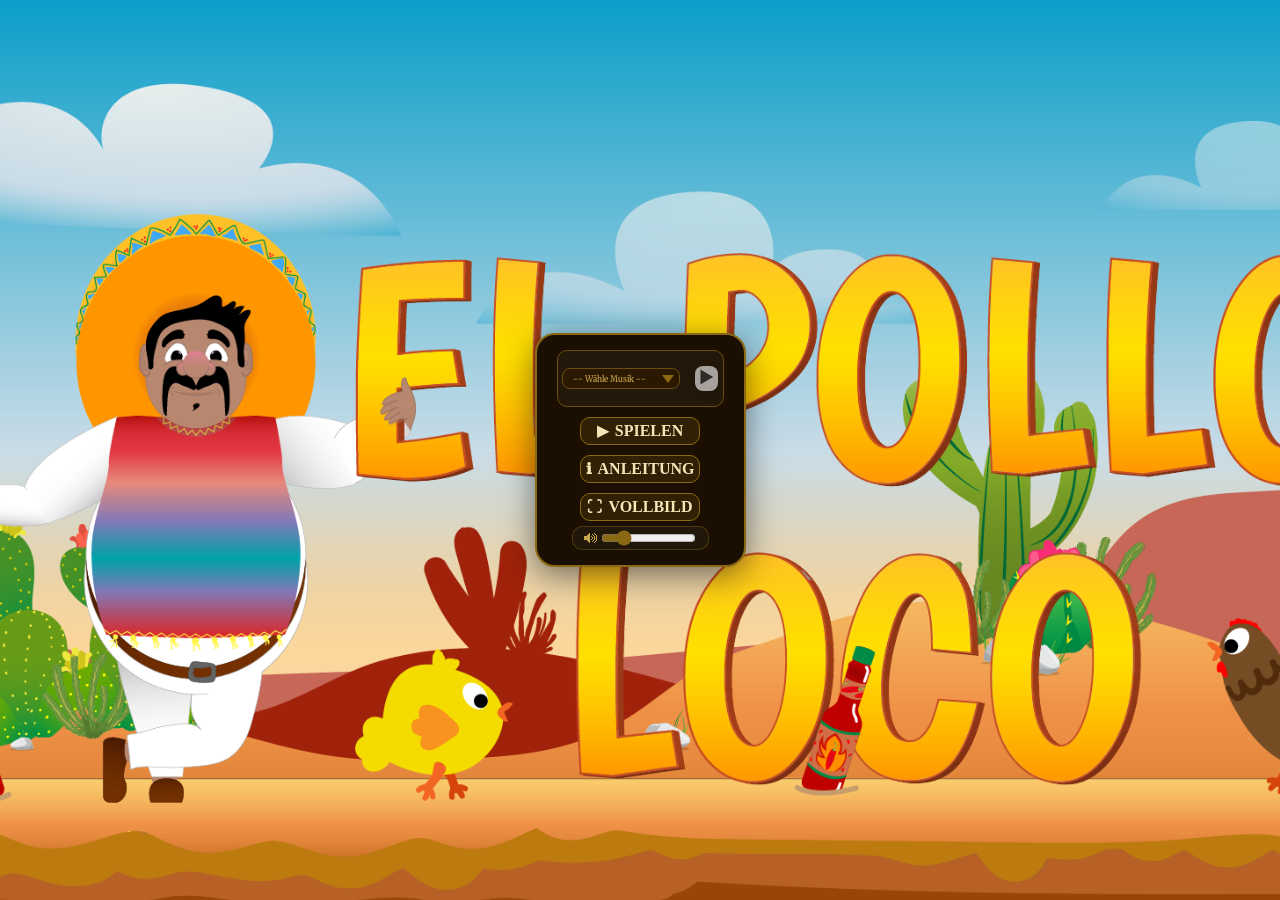
==== commit 664afa7b: "feat: western gold UI, balanced damage system, boss tracking & level expansion" ====
--- a/index.html
+++ b/index.html
@@ -42,34 +42,34 @@
             <div id="musicSelector">
                 <select id="musicDropdown" onchange="onMusicChange()">
                     <option value="-1">-- Wähle Musik --</option>
-                    <option value="0">🎹 Piano Music</option>
-                    <option value="1">🎮 8-Bit Loop</option>
-                    <option value="2">🤠 Casual Western Rhythm</option>
-                    <option value="3">🌵 Lonely Cowboy</option>
+                    <option value="0"> Piano Music</option>
+                    <option value="1"> 8-Bit Loop</option>
+                    <option value="2"> Casual Western Rhythm</option>
+                    <option value="3"> Lonely Cowboy</option>
                 </select>
-            <button id="previewBtn" onclick="previewSelectedMusic()" disabled>▶️<p>HÖREN</p></button>
+            <button id="previewBtn" onclick="previewSelectedMusic()" disabled>▶<p>HÖREN</p></button>
             </div>
 
             
             <div id="gameControls">
-                <button id="playBtn" onclick="startGameFromHome()"><span class="btn-icon">▶️</span> SPIELEN</button>
-                <button id="infoBtn" onclick="openInfoDialog()"><span class="btn-icon">ℹ️</span> ANLEITUNG</button>
+                <button id="playBtn" onclick="startGameFromHome()"><span class="btn-icon">▶</span> SPIELEN</button>
+                <button id="infoBtn" onclick="openInfoDialog()"><span class="btn-icon">ℹ</span> ANLEITUNG</button>
                 <button id="fullscreenBtn" onclick="toggleFullscreen()"><span class="btn-icon">⛶</span> VOLLBILD</button>
             </div>
 
            
             <div id="volumeControl">
-                <span class="volume-icon">🔊</span>
+                <span class="volume-icon music-icon">🕪</span>
                 <input type="range" oninput="AudioHub.setVolume(this.value)" id="volumeHome" min="0" max="1" step="0.01" value="0.2">
             </div>
         </div>
     </div>
 
     <div id="controlPanel" style="display:none">
-        <button id="pauseBtn" onclick="pauseGame()">⏸️ PAUSE</button>
-        <button id="musicBtn" onclick="toggleMusic()">🎵 MUSIK AN</button>
+        <button id="pauseBtn" onclick="pauseGame()">PAUSE</button>
+        <button id="musicBtn" onclick="toggleMusic()">MUSIK AN</button>
         <div id="volumeControlGame">
-            <span class="volume-icon">🔊</span>
+            <span class="volume-icon music-icon">🕪</span>
             <input type="range" oninput="AudioHub.setVolume(this.value)" id="volumeGame" min="0" max="1" step="0.01" value="0.2">
         </div>
     </div>
@@ -82,7 +82,7 @@
     <div id="infoDialog" style="display: none;">
         <div id="infoContent">
             <button id="closeInfoBtn" onclick="closeInfoDialog()">✕</button>
-            <h2>🎮 Spielanleitung</h2>
+            <h2>Spielanleitung</h2>
             
             <div class="info-section">
                 <h3>Ziel des Spiels:</h3>
@@ -141,7 +141,7 @@
 
 
     
-    <div id="rotateWarning" style="display:none;">
+    <div id="rotateWarning">
         <div id="rotateContent">
             <img src="img/9_intro_outro_screens/start/startscreen_1.png" alt="Gerät drehen">
             <h2>Bitte drehe dein Gerät!</h2>
@@ -159,8 +159,8 @@
 
         
         <div id="rightControls">
-            <button id="btnJump" class="control_btn">⏫</button>
-            <button id="btnThrow" class="control_btn">💥</button>
+            <button id="btnJump" class="control_btn">▲</button>
+            <button id="btnThrow" class="control_btn">★</button>
         </div>
 
     </div>
--- a/style.css
+++ b/style.css
@@ -25,8 +25,8 @@
 
     --transition: all 0.3s;
     --bp-mobile:  1400px;
-    --ctrl-size:  75px;
-    --ctrl-size-sm: 60px;
+    --ctrl-size:  55px;
+    --ctrl-size-sm: 45px;
 }
 
 
@@ -143,12 +143,11 @@
 #homeScreenButtons {
     position: relative;
     z-index: 1000;
-    background: rgba(0, 0, 0, 0.75);
-    backdrop-filter: blur(10px);
+    background: #1a0f00;
     border-radius: var(--radius-xl);
     padding: 40px 50px;
     box-shadow: var(--shadow-panel);
-    border: 2px solid var(--color-panel-border);
+    border: 2px solid #8B6914;
     max-width: 500px;
 }
 
@@ -162,23 +161,24 @@
 #gameControls button {
     padding: 15px 30px;
     font-size: 20px;
-    background: linear-gradient(135deg, var(--color-primary), var(--color-primary-light));
+    background: rgba(139, 105, 20, 0.2);
+    border: 1px solid #8B6914;
     border-radius: var(--radius-lg);
+    color: #f5e6b8;
     display: flex;
     align-items: center;
     justify-content: center;
     gap: 10px;
-    box-shadow: 0 4px 10px rgba(255, 107, 0, 0.4);
+    box-shadow: none;
 }
 
 #gameControls button:hover .btn-icon {
-    transform: scale(1.3);
-    display: inline-block;
-    transition: transform 0.3s;
+    background: rgba(139, 105, 20, 0.4);
+    transform: scale(1.02);
 }
 
 .btn-icon {
-    font-size: 12px;
+    font-size: 15px;
 }
 
 
@@ -191,8 +191,9 @@
     align-items: center;
     justify-content: center;
     gap: 15px;
-    padding: 15px;
-    background: rgba(255, 107, 0, 0.2);
+    padding: 12px 16px;
+    background: rgba(255, 255, 255, 0.04);
+    border: 1px solid rgba(139, 105, 20, 0.4);
     border-radius: var(--radius-lg);
 }
 
@@ -200,22 +201,32 @@
     display: flex;
     align-items: center;
     gap: 3px;
+    border: 1px solid #8B6914;
+    border-radius: 8px;
+    padding: 4px 8px;
+    background: rgba(139, 105, 20, 0.1);
 }
 
 #volumeGame {
     width: 80px;
     cursor: pointer;
-    accent-color: var(--color-primary);
+    accent-color: #8B6914;
 }
 
 #volumeHome {
     width: 200px;
     cursor: pointer;
-    accent-color: var(--color-primary);
+    accent-color: #8B6914;
 }
 
 .volume-icon {
-    font-size: 24px;
+    font-size: 16px;
+    color: #c9a84c;
+    transform: scaleX(-1);
+}
+
+.music-icon {
+    color: #c9a84c;
 }
 
 
@@ -227,6 +238,24 @@
     display: flex;
     gap: 8px;
     margin-bottom: 20px;
+    padding: 8px 12px;
+    align-items: center;
+    background: transparent;
+}
+
+#controlPanel button {
+    background: rgba(139, 105, 20, 0.2);
+    border: 1px solid #6b4f10;
+    color: #f5e6b8;
+    font-size: 14px;
+    padding: 6px 14px;
+    border-radius: 8px;
+}
+
+#controlPanel button:hover {
+    background: rgba(139, 105, 20, 0.4);
+    color: #f5e6b8;
+    transform: none;
 }
 
 
@@ -237,7 +266,7 @@
 #gameOverPanel,
 #winPanel {
     position: fixed;
-    top: 50%;
+    top: 40%;
     left: 50%;
     transform: translate(-50%, -50%);
     background-color: var(--color-dark-bg);
@@ -319,16 +348,14 @@
 
 #infoContent {
     position: relative;
-    background: linear-gradient(135deg, rgba(0, 0, 0, 0.95), rgba(40, 20, 0, 0.95));
-    backdrop-filter: blur(10px);
+    background: #1a0f00;
     border-radius: var(--radius-xl);
     padding: 40px;
     max-width: 600px;
     max-height: 80vh;
     overflow-y: auto;
-    border: 3px solid rgba(255, 107, 0, 0.5);
+    border: 2px solid #8B6914;
     box-shadow: var(--shadow-deep);
-    /* Inherited font applied to all children to avoid repetition */
     font-family: 'merriweather', Arial, sans-serif;
     color: var(--color-text);
 }
@@ -340,7 +367,7 @@
     width: 40px;
     height: 40px;
     font-size: 24px;
-    background: rgba(255, 107, 0, 0.8);
+    background: #8B6914;
     border-radius: 50%;
     display: flex;
     align-items: center;
@@ -350,12 +377,12 @@
 }
 
 #closeInfoBtn:hover {
-    background: var(--color-primary-light);
+    background: rgba(139, 105, 20, 0.6);
     transform: scale(1.1);
 }
 
 #infoContent h2 {
-    color: var(--color-gold);
+    color: #c9a84c;
     font-family: 'BangersFont', Arial, sans-serif;
     font-size: 36px;
     margin-bottom: 25px;
@@ -363,7 +390,7 @@
 }
 
 #infoContent h3 {
-    color: var(--color-primary-light);
+    color: #8B6914;
     font-size: 20px;
     margin-top: 20px;
     margin-bottom: 10px;
@@ -398,13 +425,13 @@
 
 .key {
     background: linear-gradient(145deg, #ffffff, #e0e0e0);
-    color: #333;
+    color: #8B6914;
     padding: 8px 16px;
     border-radius: var(--radius-md);
     font-weight: bold;
     font-size: 16px;
-    border: 2px solid var(--color-panel-border);
-    box-shadow: 0 3px 8px rgba(0, 0, 0, 0.3);
+    border: 1px solid #6b4f10;
+    box-shadow: none;
     min-width: 80px;
     text-align: center;
 }
@@ -419,9 +446,9 @@
     align-items: center;
     justify-content: center;
     gap: 15px;
-    background: rgba(255, 215, 0, 0.1);
-    border: 2px solid rgba(255, 215, 0, 0.3);
-    padding: 15px 20px;
+    background: rgba(255, 255, 255, 0.04);
+    border: 1px solid #6b4f10;
+    padding: 12px 16px;
     border-radius: var(--radius-lg);
     margin-bottom: 25px;
 }
@@ -435,12 +462,19 @@
 
 #musicDropdown {
     font-family: 'merriweather', Arial, sans-serif;
-    font-size: 18px;
-    padding: 10px 15px;
+    font-size: 16px;
+    padding: 8px 12px;
     border-radius: var(--radius-md);
-    background: white;
+    background: #2a1800;
+    color: #c9a84c;
+    border: 1px solid #6b4f10;
     cursor: pointer;
-    min-width: 250px;
+    min-width: 220px;
+    appearance: none;
+    -webkit-appearance: none;
+    background-image: url("data:image/svg+xml,%3Csvg xmlns='http://www.w3.org/2000/svg' width='12' height='8' viewBox='0 0 12 8'%3E%3Cpath fill='%238B6914' d='M6 8L0 0h12z'/%3E%3C/svg%3E");
+    background-repeat: no-repeat;
+    background-position: 95% center;
 }
 
 #musicDropdown:focus {
@@ -453,7 +487,9 @@
     font-family: 'merriweather', Arial, sans-serif;
     font-size: 18px;
     padding: 5px 10px;
-    background: var(--color-blue);
+    background: #8B6914;
+    color: #f5e6b8;
+    border: none;
     transition: var(--transition);
 }
 
@@ -476,7 +512,7 @@
     height: 100%;
     background-color: black;
     z-index: 9999;
-    display: flex;
+    display: none;
     justify-content: center;
     align-items: center;
 }
@@ -530,6 +566,9 @@
 }
 
 .control_btn {
+    width: var(--ctrl-size);
+    height: var(--ctrl-size);
+    font-size: 28px;
     border-radius: 50%;
     cursor: pointer;
     user-select: none;
@@ -540,6 +579,13 @@
     padding: 0;
     transition: all 0.15s ease;
     pointer-events: auto;
+    background: #f5e6b8;
+    color: #8B6914;
+    border: 2px solid #8B6914;
+    box-shadow:
+        0 6px 12px rgba(0, 0, 0, 0.3),
+        inset 0 -2px 4px rgba(0, 0, 0, 0.1),
+        inset 0 2px 4px rgba(255, 255, 255, 0.8);
 }
 
 
@@ -597,15 +643,11 @@
         margin: 5px 0;
     }
 
-    #mobilControls {
-        display: flex;
-    }
-
     /* Game Over Panel — compact layout */
     #gameOverPanel {
-        top: 150px;
-        transform: translateX(-50%);
-        padding: 25px;
+        top: 40%;
+        transform: translate(-50%, -50%);
+        padding: 35px;
         display: flex;
         align-items: center;
         justify-content: center;
@@ -658,6 +700,10 @@
 @media (orientation: landscape) and (max-width: 1400px) {
     h1 {
         display: none;
+    }
+
+    #mobilControls {
+        display: flex !important;
     }
 
     body {
@@ -674,44 +720,54 @@
 
     #controlPanel {
         position: fixed;
-        top: 15px;
-        right: 15px;
+        top: 10px;
+        right: 10px;
         width: auto;
         z-index: 2;
         margin: 0;
         flex-direction: column;
         align-items: center;
         justify-content: center;
-        background: rgba(0, 0, 0, 0.85);
-        padding: 8px;
+        background: #1a0f00;
+        padding: 5px;
         border-radius: 6px;
-        border: 1px solid rgba(255, 107, 0, 0.6);
+        border: 1px solid #8B6914;
+        gap: 4px;
     }
 
     #controlPanel button {
-        padding: 5px;
-        font-size: 10px;
-        background: linear-gradient(135deg, var(--color-primary), var(--color-primary-light));
+        padding: 3px 6px;
+        font-size: 9px;
+        background: rgba(139, 105, 20, 0.2);
+        border: 1px solid #6b4f10;
+        color: #f5e6b8;
         border-radius: 4px;
+        width: 80px;
+        height: 18px;
+        display: flex;
+        align-items: center;
+        justify-content: center;
         white-space: nowrap;
         overflow: hidden;
         text-overflow: ellipsis;
-        min-width: 80px;
-        max-width: 100px;
-        height: 20px;
+        flex-shrink: 0;
     }
 
     #controlPanel button:hover {
-        background: linear-gradient(135deg, var(--color-primary-light), var(--color-primary-pale));
+        background: rgba(139, 105, 20, 0.4);
+        color: #f5e6b8;
     }
 
     #volumeControlGame {
-        background: rgba(255, 107, 0, 0.15);
-        padding: 4px 6px;
+        background: rgba(255, 255, 255, 0.04);
+        padding: 4px 8px;
         border-radius: 4px;
         width: 80px;
         height: 20px;
         gap: 5px;
+        border: 1px solid rgba(139, 105, 20, 0.3);
+        display: flex;
+        align-items: center;
     }
 
     .volume-icon {
@@ -721,6 +777,7 @@
     #volumeGame {
         width: 40px;
         height: 3px;
+        accent-color: #8B6914;
     }
 
     #leftControls,
@@ -772,7 +829,7 @@
 
     #musicSelector {
         width: 115px;
-        background-color: rgba(255, 107, 0, 0.9);
+        background-color: rgba(255, 255, 255, 0.04);
         padding: 15px 25px;
         border-radius: var(--radius-lg);
         margin-bottom: 5px;
@@ -786,7 +843,6 @@
     #musicDropdown {
         font-size: 9px;
         padding: 4px 10px;
-        border: 2px solid #ffffff;
         min-width: 118px;
     }
 
@@ -801,19 +857,19 @@
     }
 
     #mobilControls {
-        height: 107px;
+        height: 90px;
         z-index: 1000;
-        background: linear-gradient(to bottom, rgba(255, 107, 0, 0.85), rgba(255, 140, 0, 0.9));
-        box-shadow: 0 -4px 10px rgba(0, 0, 0, 0.3);
+        background: transparent;
+        box-shadow: none;
     }
 
     .control_btn {
         width: var(--ctrl-size);
         height: var(--ctrl-size);
         font-size: 28px;
-        background: linear-gradient(145deg, #ffffff, #e6e6e6);
-        color: var(--color-primary);
-        border: 3px solid var(--color-panel-border);
+        background: #f5e6b8;
+        color: #8B6914;
+        border: 2px solid #8B6914;
         box-shadow:
             0 6px 12px rgba(0, 0, 0, 0.3),
             inset 0 -2px 4px rgba(0, 0, 0, 0.1),
@@ -829,9 +885,9 @@
     }
 
     #btnLeft, #btnRight {
-        background: linear-gradient(145deg, #4a90e2, #357abd);
-        color: var(--color-text);
-        border-color: rgba(74, 144, 226, 0.5);
+        background: #f5e6b8;
+        color: #8B6914;
+        border-color: #8B6914;
     }
 
     #btnLeft:active, #btnRight:active {
@@ -839,9 +895,9 @@
     }
 
     #btnJump {
-        background: linear-gradient(145deg, #5cb85c, #449d44);
-        color: var(--color-text);
-        border-color: rgba(92, 184, 92, 0.5);
+        background: #f5e6b8;
+        color: #8B6914;
+        border-color: #8B6914;
     }
 
     #btnJump:active {
@@ -849,9 +905,9 @@
     }
 
     #btnThrow {
-        background: linear-gradient(145deg, #ff6b6b, #ff5252);
-        color: var(--color-text);
-        border-color: rgba(255, 107, 107, 0.5);
+        background: #f5e6b8;
+        color: #8B6914;
+        border-color: #8B6914;
     }
 
     #btnThrow:active {
@@ -859,14 +915,27 @@
     }
 
     #gameFooter {
-        bottom: 25%;
-        left: 5%;
-        width: calc((100vw - 720px) / 2);
-        font-size: 9px;
+        bottom: 0;
+        left: 0;
+        right: 0;
+        width: 100%;
+        font-size: 11px;
         z-index: 10;
         text-align: center;
+        background-color: transparent;
         display: flex;
-        background-color: transparent;
+        justify-content: center;
+        align-items: center;
+        height: 20px;
+        padding-bottom: 5px;
+        pointer-events: none;
+    }
+
+    #gameFooter a {
+        color: var(--color-text);
+        text-decoration: none;
+        margin-left: 5px;
+        pointer-events: auto;
     }
 }
 
@@ -882,7 +951,7 @@
     }
 
     canvas {
-        height: calc(100vh - 110px);
+        height: calc(100vh - 80px);
     }
 }
 
@@ -898,11 +967,14 @@
     }
 
     canvas {
-        height: calc(100vh - 110px);
+        height: calc(100vh - 100px);
     }
 
     #mobilControls {
-        height: 110px;
+        height: 100px;
+        bottom: 0;
+        display: flex;
+        align-items: center;
     }
 }
 
@@ -912,17 +984,18 @@
    ============================================ */
 
 @media (orientation: landscape) and (max-width: 667px) {
-    #controlPanel button {
-        font-size: 8px;
-        padding: 4px;
-        min-width: 60px;
-        max-width: 70px;
+    #mobilControls {
+        height: 60px;
+    }
+
+    canvas {
+        height: calc(100vh - 60px);
     }
 
     .control_btn {
         width: var(--ctrl-size-sm);
         height: var(--ctrl-size-sm);
-        font-size: 24px;
+        font-size: 16px;
     }
 }
 
@@ -945,4 +1018,4 @@
     body   { min-height: 0; padding: 0; }
     canvas { height: 100vh; }
     h1, h2 { display: none; }
-}+}
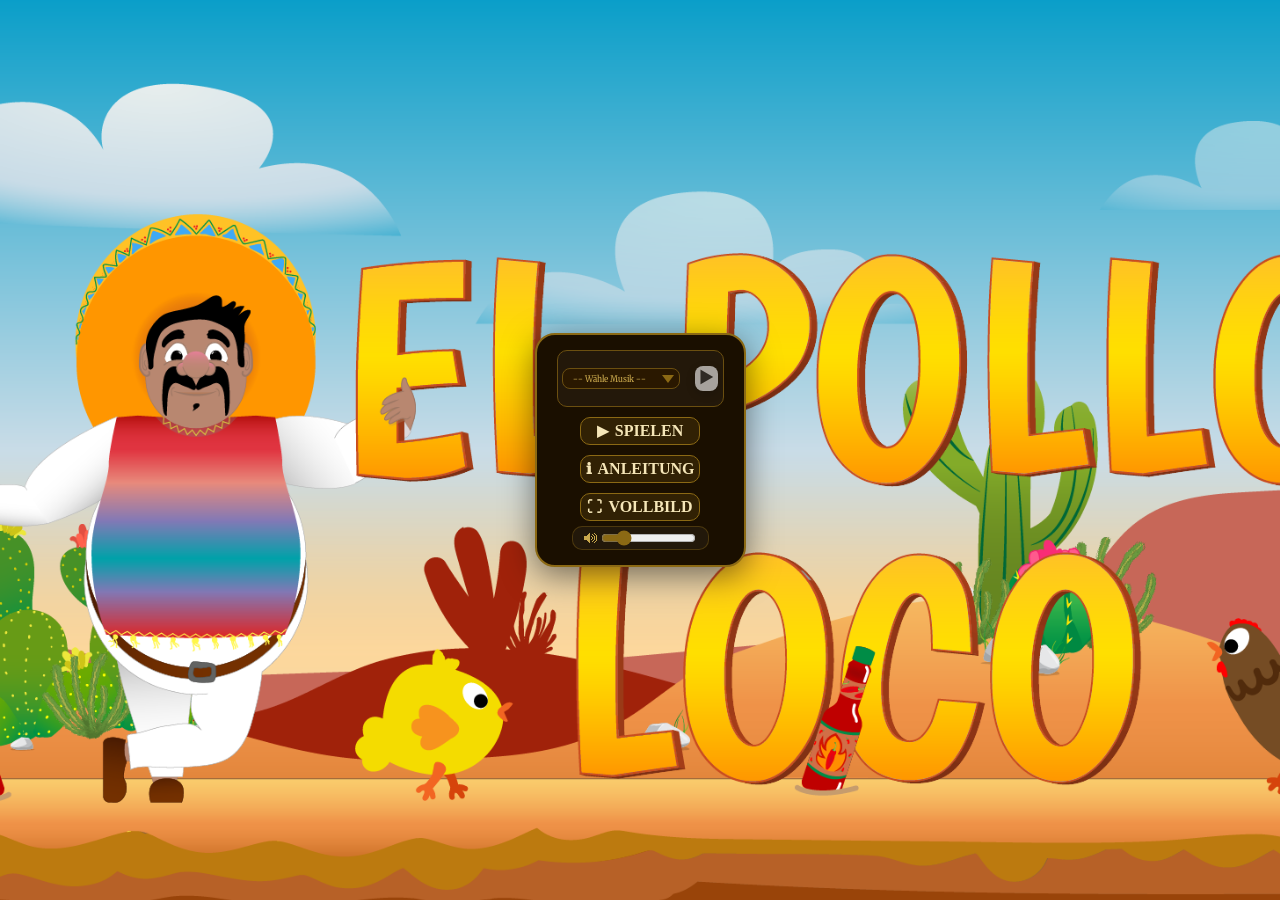
==== commit 9d0aac67: "fix: endboss center-follow, hitbox tightening, coin bar first-fill, level boundary clamp, background" ====
--- a/index.html
+++ b/index.html
@@ -27,7 +27,9 @@
     <script src="./models/bottle-status-bar.class.js"></script>
     <script src="./models/throwable-object.class.js"></script>
     <script src="./levels/level1.js"></script>
-    <script src="./models/world.class.js"></script> 
+    <script src="./models/world.class.js"></script>
+    <script src="./models/world-collision.class.js"></script>
+    <script src="./models/world-ui.class.js"></script>
     <script src="./js/game.js"></script>
      
 </head>
@@ -75,11 +77,10 @@
     </div>
 
 
-    <canvas id="canvas" width="720" height="480" style="display: none;"></canvas>
+    <div id="gameWrapper">
+        <canvas id="canvas" width="720" height="480" style="display: none;"></canvas>
     
-    
-    
-    <div id="infoDialog" style="display: none;">
+        <div id="infoDialog" style="display: none;">
         <div id="infoContent">
             <button id="closeInfoBtn" onclick="closeInfoDialog()">✕</button>
             <h2>Spielanleitung</h2>
@@ -120,24 +121,27 @@
                 </ul>
             </div>
         </div>
-    </div>
+        </div>
 
 
 
-    <div id="gameOverPanel" style="display: none;">
-        <img id="gameOverImage" src="" alt="Game Over">
+        <div id="gameOverPanel" style="display: none;">
+            <img id="gameOverImage" src="" alt="Game Over">
             <h2 id="gameOverText"></h2>
-        <button id="restartBtn" onclick="restartGame()" onkeydown="return false;">NOCHMAL SPIELEN</button>
-        <button id="homeBtn" onclick="goToHome()" onkeydown="return false;">HAUPTSEITE</button>
-    </div>
+            <div class="panel-buttons">
+                <button id="restartBtn" onclick="restartGame()" onkeydown="return false;">NOCHMAL SPIELEN</button>
+                <button id="homeBtn" onclick="goToHome()" onkeydown="return false;">HAUPTSEITE</button>
+            </div>
+        </div>
 
-    <div id="winPanel" style="display: none;">
-        <img id="winImage" src="" alt="Win Screen">
-        <h2 id="winText"></h2>
-        <button id="winRestartBtn" onclick="restartGame()" onkeydown="return false;">NOCHMAL SPIELEN</button>
-        <button id="winHomeBtn" onclick="goToHome()" onkeydown="return false;">HAUPTSEITE</button>
-    </div>
-
+        <div id="winPanel" style="display: none;">
+            <img id="winImage" src="" alt="Win Screen">
+            <h2 id="winText"></h2>
+            <div class="panel-buttons">
+                <button id="winRestartBtn" onclick="restartGame()" onkeydown="return false;">NOCHMAL SPIELEN</button>
+                <button id="winHomeBtn" onclick="goToHome()" onkeydown="return false;">HAUPTSEITE</button>
+            </div>
+        </div>
 
 
     
--- a/style.css
+++ b/style.css
@@ -67,6 +67,7 @@
 canvas {
     background-color: black;
     display: block;
+    image-rendering: auto;
 }
 
 h1 {
@@ -173,7 +174,6 @@
 }
 
 #gameControls button:hover .btn-icon {
-    background: rgba(139, 105, 20, 0.4);
     transform: scale(1.02);
 }
 
@@ -265,19 +265,21 @@
 
 #gameOverPanel,
 #winPanel {
-    position: fixed;
-    top: 40%;
+    position: absolute;
+    top: 50%;
     left: 50%;
     transform: translate(-50%, -50%);
     background-color: var(--color-dark-bg);
-    padding: 40px;
+    padding: 30px;
     border-radius: var(--radius-lg);
     text-align: center;
+    flex-direction: column;
+    align-items: center;
+    justify-content: center;
     z-index: 1000;
     display: none;
-    max-width: 90vw;
-    max-height: 90vh;
-    overflow-y: auto;
+    max-width: 680px;
+    min-height: 390px;
 }
 
 /* Game Over Panel */
@@ -288,14 +290,21 @@
 }
 
 #gameOverPanel button {
-    padding: 15px 30px;
-    font-size: 20px;
+    padding: 10px 20px;
+    font-size: 18px;
     background-color: var(--color-primary);
     border-radius: var(--radius-sm);
+    margin: 4px;
+    white-space: nowrap;
 }
 
 #gameOverPanel button:hover {
     background-color: #d45a00;
+}
+
+#gameOverPanel #restartBtn,
+#gameOverPanel #homeBtn {
+    display: inline-block;
 }
 
 #gameOverImage {
@@ -316,16 +325,23 @@
 }
 
 #winPanel button {
-    padding: 15px 30px;
-    font-size: 20px;
+    padding: 10px 20px;
+    font-size: 16px;
     background-color: var(--color-gold);
     color: black;
     border-radius: var(--radius-sm);
-    margin: 10px;
+    margin: 5px;
+    display: inline-block;
+    white-space: nowrap;
 }
 
 #winPanel button:hover {
     background-color: var(--color-gold-dark);
+}
+
+#winPanel #winRestartBtn,
+#winPanel #winHomeBtn {
+    display: inline-block;
 }
 
 
@@ -479,8 +495,8 @@
 
 #musicDropdown:focus {
     outline: none;
-    border-color: #45a049;
-    box-shadow: 0 0 10px rgba(76, 175, 80, 0.5);
+    border-color: #c9a84c;
+    box-shadow: 0 0 10px #c9a84c;
 }
 
 #previewBtn {
@@ -542,6 +558,20 @@
     color: var(--color-gold);
 }
 
+
+#gameWrapper {
+    position: relative;
+    width: 720px;
+    height: 480px;
+}
+
+.panel-buttons {
+    display: flex;
+    flex-direction: row;
+    justify-content: center;
+    gap: 5px;
+    margin-top: auto;
+}
 
 /* ============================================
    MOBILE CONTROLS
@@ -1019,3 +1049,29 @@
     canvas { height: 100vh; }
     h1, h2 { display: none; }
 }
+
+/* ============================================
+   MEDIA QUERY — iPAD & SURFACE LANDSCAPE (1024–1400px)
+   ============================================ */
+
+@media (orientation: landscape) and (min-width: 1024px) and (max-width: 1400px) {
+    #controlPanel {
+        padding: 8px;
+        gap: 6px;
+    }
+
+    #controlPanel button {
+        font-size: 13px;
+        width: 100px;
+        height: 28px;
+    }
+
+    #volumeControlGame {
+        width: 110px;
+        height: 28px;
+    }
+
+    #volumeGame {
+        width: 60px;
+    }
+}
